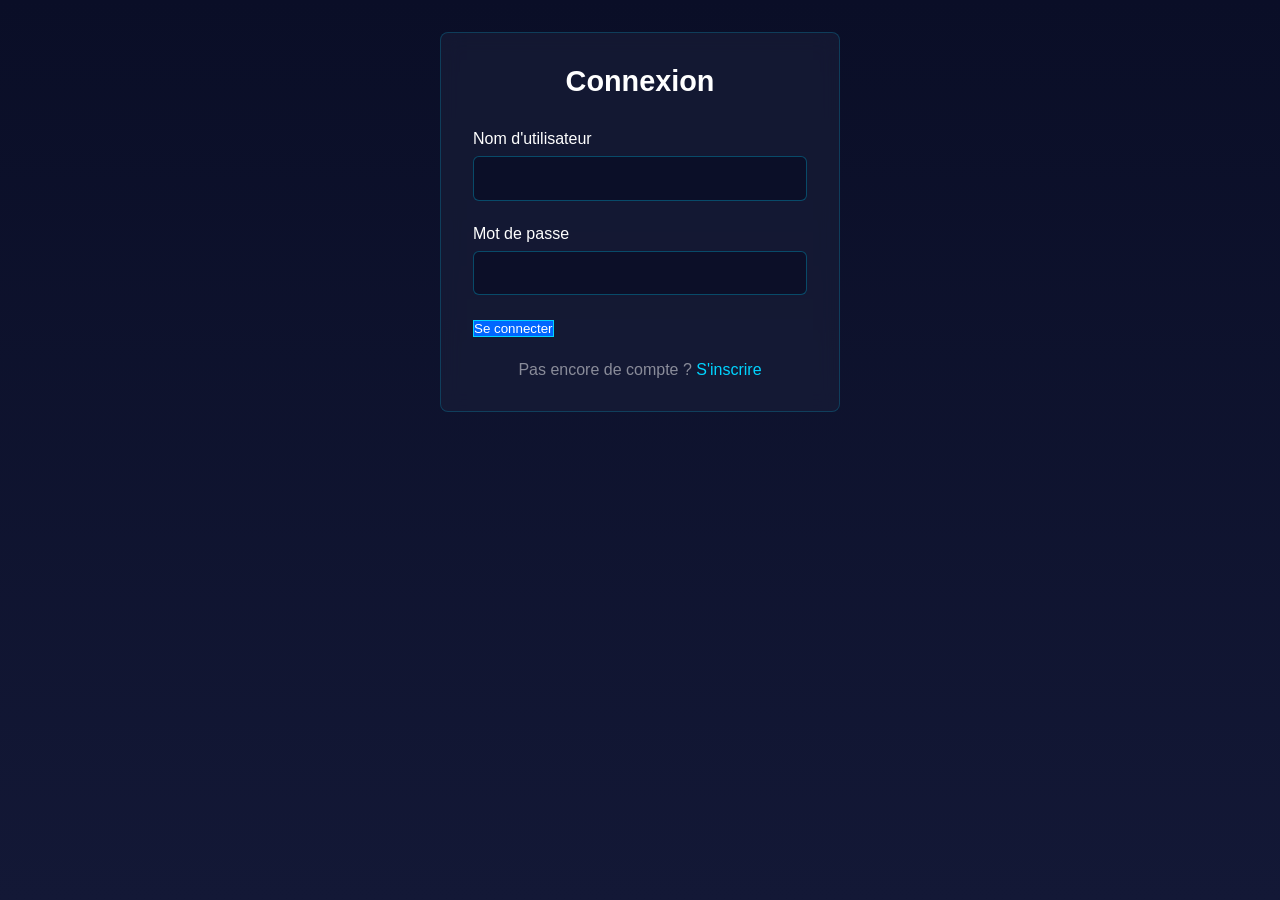
==== AI_Tutor/frontend/login.html @ ad3c42c7 "feat: Initial AI Python Tutor project structure - Add Flask backend with SQLAlchemy ORM - Implement " ====
<!DOCTYPE html>
<html lang="fr">
<head>
    <meta charset="UTF-8">
    <meta name="viewport" content="width=device-width, initial-scale=1.0">
    <title>Connexion - AI Python Tutor</title>
    <link rel="stylesheet" href="style.css">
</head>
<body>
    <div class="container">
        <div class="form-container">
            <h1>Connexion</h1>
            <form id="loginForm">
                <div class="input-group">
                    <label for="username">Nom d'utilisateur</label>
                    <input type="text" id="username" name="username" required>
                </div>
                <div class="input-group">
                    <label for="password">Mot de passe</label>
                    <input type="password" id="password" name="password" required>
                </div>
                <button type="submit" class="btn-primary">Se connecter</button>
            </form>
            <div class="form-footer">
                <p>Pas encore de compte ? <a href="register.html">S'inscrire</a></p>
            </div>
        </div>
    </div>

    <script>
        document.getElementById('loginForm').addEventListener('submit', async function(e) {
            e.preventDefault();
            
            const username = document.getElementById('username').value;
            const password = document.getElementById('password').value;
            
            try {
                const response = await fetch('/login', {
                    method: 'POST',
                    headers: {
                        'Content-Type': 'application/json',
                    },
                    body: JSON.stringify({
                        username: username,
                        password: password
                    })
                });
                
                const data = await response.json();
                
                if (response.ok) {
                    // Stocker le token de session
                    localStorage.setItem('sessionId', data.session_id);
                    localStorage.setItem('userId', data.user_id);
                    localStorage.setItem('username', data.username);
                    
                    // Rediriger vers le dashboard
                    window.location.href = 'index.html';
                } else {
                    alert(data.error || 'Erreur de connexion');
                }
            } catch (error) {
                console.error('Erreur:', error);
                alert('Erreur de connexion au serveur');
            }
        });
    </script>
</body>
</html>
---- AI_Tutor/frontend/style.css ----
:root {
    /* Couleurs principales - Noir et Bleu électrique */
    --primary-black: #0a0e27;
    --secondary-black: #131836;
    --card-black: #1a1f3a;
    --electric-blue: #00d4ff;
    --deep-blue: #0066ff;
    --accent-cyan: #00fff9;
    --success-green: #00ff88;
    --warning-yellow: #ffd700;
    --error-red: #ff3366;
    
    /* Textes */
    --text-primary: #ffffff;
    --text-secondary: rgba(255, 255, 255, 0.8);
    --text-muted: rgba(255, 255, 255, 0.5);
    
    /* Effets */
    --glow-blue: 0 0 20px rgba(0, 212, 255, 0.5);
    --glow-cyan: 0 0 20px rgba(0, 255, 249, 0.5);
    --shadow-deep: 0 20px 60px rgba(0, 0, 0, 0.8);
    
    /* Gradients */
    --gradient-primary: linear-gradient(135deg, #0066ff 0%, #00d4ff 100%);
    --gradient-accent: linear-gradient(135deg, #00d4ff 0%, #00fff9 100%);
    --gradient-dark: linear-gradient(180deg, #0a0e27 0%, #131836 100%);
}

* {
    margin: 0;
    padding: 0;
    box-sizing: border-box;
}

body {
    font-family: 'Poppins', sans-serif;
    background: var(--primary-black);
    color: var(--text-primary);
    overflow: hidden;
}

/* Animated background */
body::before {
    content: '';
    position: fixed;
    top: 0;
    left: 0;
    width: 100%;
    height: 100%;
    background: var(--gradient-dark);
    animation: backgroundPulse 15s ease-in-out infinite;
    pointer-events: none;
    z-index: -1;
}

@keyframes backgroundPulse {
    0%, 100% { opacity: 1; }
    50% { opacity: 0.95; }
}

.grid-overlay {
    position: fixed;
    top: 0;
    left: 0;
    width: 100%;
    height: 100%;
    background-image: 
        linear-gradient(0deg, rgba(0, 212, 255, 0.03) 1px, transparent 1px),
        linear-gradient(90deg, rgba(0, 212, 255, 0.03) 1px, transparent 1px);
    background-size: 50px 50px;
    pointer-events: none;
    z-index: 0;
}

.container {
    max-width: 1400px;
    margin: 0 auto;
    padding: 0 1rem;
    height: 100%;
}

/* =================== HEADER =================== */
header {
    background: rgba(19, 24, 54, 0.8);
    border-bottom: 1px solid rgba(0, 212, 255, 0.2);
    padding: 1rem 0;
    position: sticky;
    top: 0;
    z-index: 100;
    backdrop-filter: blur(10px);
    animation: slideDown 0.5s ease-out;
}

@keyframes slideDown {
    from {
        transform: translateY(-100%);
        opacity: 0;
    }
    to {
        transform: translateY(0);
        opacity: 1;
    }
}

.header-content {
    display: flex;
    justify-content: space-between;
    align-items: center;
    gap: 1rem;
}

.logo {
    display: flex;
    gap: 0.75rem;
    align-items: center;
    cursor: pointer;
    transition: opacity 0.3s;
    min-width: fit-content;
}

.logo:hover {
    opacity: 0.8;
}

.logo-icon {
    font-size: 2rem;
    animation: shine 3s ease-in-out infinite;
}

@keyframes shine {
    0%, 100% { filter: drop-shadow(var(--glow-blue)); }
    50% { filter: drop-shadow(var(--glow-cyan)); }
}

.logo-text {
    display: flex;
    flex-direction: column;
}

.logo-name {
    font-weight: 700;
    font-size: 1.2rem;
    letter-spacing: 1px;
}

.logo-tagline {
    font-size: 0.7rem;
    color: var(--text-muted);
    letter-spacing: 2px;
}

.header-user {
    display: flex;
    gap: 1rem;
    align-items: center;
    flex-wrap: wrap;
    min-width: 0;
}

.user-info {
    text-align: right;
    min-width: 0;
}

.user-name {
    font-weight: 600;
    font-size: 1rem;
    white-space: nowrap;
}

.user-level {
    font-size: 0.85rem;
    color: var(--text-muted);
}

.btn {
    padding: 0.6rem 1.2rem;
    border: none;
    border-radius: 6px;
    cursor: pointer;
    font-size: 0.9rem;
    font-weight: 500;
    transition: all 0.3s;
}

.btn-primary {
    background: var(--deep-blue);
    color: white;
    border: 1px solid var(--electric-blue);
}

.btn-primary:hover {
    background: var(--electric-blue);
    box-shadow: var(--glow-blue);
    transform: translateY(-2px);
}

.btn-secondary {
    background: transparent;
    color: var(--text-primary);
    border: 1px solid rgba(0, 212, 255, 0.5);
}

.btn-secondary:hover {
    background: rgba(0, 212, 255, 0.1);
    border-color: var(--electric-blue);
}

/* =================== FORMS =================== */
.form-container {
    background: rgba(26, 31, 58, 0.6);
    border: 1px solid rgba(0, 212, 255, 0.2);
    border-radius: 8px;
    padding: 2rem;
    backdrop-filter: blur(10px);
    max-width: 400px;
    margin: 2rem auto;
}

.form-container h1 {
    text-align: center;
    margin-bottom: 2rem;
    color: var(--text-primary);
    font-size: 1.8rem;
}

.input-group {
    margin-bottom: 1.5rem;
}

.input-group label {
    display: block;
    margin-bottom: 0.5rem;
    color: var(--text-primary);
    font-weight: 500;
}

.input-group input {
    width: 100%;
    padding: 0.8rem 1rem;
    border: 1px solid rgba(0, 212, 255, 0.3);
    border-radius: 6px;
    background: rgba(10, 14, 39, 0.8);
    color: var(--text-primary);
    font-size: 0.95rem;
    transition: all 0.3s;
}

.input-group input:focus {
    outline: none;
    border-color: var(--electric-blue);
    box-shadow: 0 0 0 2px rgba(0, 212, 255, 0.2);
}

.form-footer {
    text-align: center;
    margin-top: 1.5rem;
    color: var(--text-muted);
}

.form-footer a {
    color: var(--electric-blue);
    text-decoration: none;
    font-weight: 500;
}

.form-footer a:hover {
    text-decoration: underline;
}

/* =================== MAIN LAYOUT =================== */
.main-layout {
    display: grid;
    grid-template-columns: 250px 1fr 300px;
    gap: 1rem;
    margin-top: 1rem;
    height: calc(100vh - 80px);
}

/* =================== SIDEBAR =================== */
.sidebar {
    background: rgba(26, 31, 58, 0.6);
    border: 1px solid rgba(0, 212, 255, 0.2);
    border-radius: 8px;
    padding: 1.5rem;
    overflow-y: auto;
    backdrop-filter: blur(10px);
    animation: fadeInLeft 0.5s ease-out;
}

@keyframes fadeInLeft {
    from {
        opacity: 0;
        transform: translateX(-20px);
    }
    to {
        opacity: 1;
        transform: translateX(0);
    }
}

.sidebar-title {
    font-weight: 600;
    margin-bottom: 1.5rem;
    font-size: 0.95rem;
    letter-spacing: 1px;
    color: var(--electric-blue);
}

.session-item {
    padding: 1rem;
    margin-bottom: 0.75rem;
    background: rgba(0, 212, 255, 0.05);
    border: 1px solid rgba(0, 212, 255, 0.2);
    border-radius: 6px;
    cursor: pointer;
    transition: all 0.3s;
    display: flex;
    justify-content: space-between;
    align-items: center;
    gap: 0.5rem;
}

.session-item:hover {
    background: rgba(0, 212, 255, 0.1);
    border-color: var(--electric-blue);
}

.session-item.active {
    background: rgba(0, 212, 255, 0.15);
    border-color: var(--accent-cyan);
    box-shadow: var(--glow-blue);
}

.session-topic {
    font-weight: 600;
    margin-bottom: 0.25rem;
    white-space: nowrap;
    overflow: hidden;
    text-overflow: ellipsis;
}

.session-time {
    font-size: 0.75rem;
    color: var(--text-muted);
}

/* =================== CHAT AREA =================== */
.chat-area {
    background: rgba(26, 31, 58, 0.6);
    border: 1px solid rgba(0, 212, 255, 0.2);
    border-radius: 8px;
    display: flex;
    flex-direction: column;
    overflow: hidden;
    backdrop-filter: blur(10px);
    animation: fadeInUp 0.5s ease-out;
}

@keyframes fadeInUp {
    from {
        opacity: 0;
        transform: translateY(20px);
    }
    to {
        opacity: 1;
        transform: translateY(0);
    }
}

.chat-header {
    display: flex;
    justify-content: space-between;
    align-items: center;
    padding: 1rem;
    border-bottom: 1px solid rgba(0, 212, 255, 0.2);
}

.current-topic {
    font-weight: 600;
    font-size: 1rem;
    white-space: nowrap;
    overflow: hidden;
    text-overflow: ellipsis;
}

.level-badge {
    background: var(--deep-blue);
    color: white;
    padding: 0.4rem 0.8rem;
    border-radius: 20px;
    font-size: 0.8rem;
    font-weight: 600;
    border: 1px solid var(--electric-blue);
}

.messages-container {
    flex: 1;
    overflow-y: auto;
    padding: 1.5rem;
    display: flex;
    flex-direction: column;
}

.welcome-message {
    text-align: center;
    margin: auto;
    max-width: 600px;
}

.welcome-title {
    font-size: 2rem;
    margin-bottom: 1rem;
    font-weight: 700;
    animation: pulse 2s ease-in-out infinite;
}

@keyframes pulse {
    0%, 100% { opacity: 1; }
    50% { opacity: 0.7; }
}

.welcome-subtitle {
    color: var(--text-muted);
    margin-bottom: 2rem;
    line-height: 1.6;
}

/* =================== MESSAGES =================== */
.message {
    display: flex;
    gap: 1rem;
    margin-bottom: 1.5rem;
    animation: messageSlide 0.3s ease-out;
}

@keyframes messageSlide {
    from {
        opacity: 0;
        transform: translateY(10px);
    }
    to {
        opacity: 1;
        transform: translateY(0);
    }
}

.message-avatar {
    font-size: 1.5rem;
    flex-shrink: 0;
}

.message.user {
    justify-content: flex-end;
}

.message.user .message-avatar {
    order: 2;
}

.message-content-wrapper {
    max-width: 70%;
    min-width: 0;
}

.message.user .message-content-wrapper {
    order: 1;
    text-align: right;
}

.message-header {
    display: flex;
    gap: 0.5rem;
    margin-bottom: 0.5rem;
    font-size: 0.85rem;
}

.message.user .message-header {
    justify-content: flex-end;
}

.message-name {
    font-weight: 600;
}

.message-time {
    color: var(--text-muted);
}

.message-content {
    background: rgba(0, 102, 255, 0.1);
    padding: 1rem;
    border-radius: 8px;
    border-left: 3px solid var(--electric-blue);
    line-height: 1.6;
    word-wrap: break-word;
}

.message.user .message-content {
    background: var(--deep-blue);
    border-left: none;
    border-right: 3px solid var(--electric-blue);
    color: white;
}

/* =================== INPUT AREA =================== */
.input-area {
    padding: 1.5rem;
    border-top: 1px solid rgba(0, 212, 255, 0.2);
    background: rgba(10, 14, 39, 0.4);
}

.input-wrapper {
    display: flex;
    gap: 0.75rem;
    align-items: flex-end;
}

.input-field {
    flex: 1;
    background: rgba(10, 14, 39, 0.8);
    border: 1px solid rgba(0, 212, 255, 0.3);
    color: var(--text-primary);
    padding: 0.75rem;
    border-radius: 6px;
    font-family: 'Poppins', sans-serif;
    font-size: 0.95rem;
    resize: none;
    max-height: 120px;
    min-height: 40px;
}

.input-field::placeholder {
    color: var(--text-muted);
}

.input-field:focus {
    outline: none;
    border-color: var(--electric-blue);
    box-shadow: 0 0 0 2px rgba(0, 212, 255, 0.2);
}

.send-btn {
    background: var(--deep-blue);
    color: white;
    border: 1px solid var(--electric-blue);
    border-radius: 6px;
    padding: 0.75rem 1.5rem;
    cursor: pointer;
    transition: all 0.3s;
    font-weight: 600;
}

.send-btn:hover {
    background: var(--electric-blue);
    box-shadow: var(--glow-blue);
}

/* =================== STATS PANEL =================== */
.stats-panel {
    background: rgba(26, 31, 58, 0.6);
    border: 1px solid rgba(0, 212, 255, 0.2);
    border-radius: 8px;
    padding: 1.5rem;
    display: flex;
    flex-direction: column;
    gap: 2rem;
    backdrop-filter: blur(10px);
    animation: fadeInLeft 0.5s ease-out;
    animation-direction: reverse;
}

.stat-item {
    text-align: center;
}

.stat-value {
    font-size: 2.5rem;
    font-weight: 700;
    color: var(--electric-blue);
}

.stat-label {
    font-size: 0.85rem;
    color: var(--text-muted);
    margin-top: 0.5rem;
}

/* =================== MODAL =================== */
.modal {
    display: none;
    position: fixed;
    top: 0;
    left: 0;
    width: 100%;
    height: 100%;
    background: rgba(0, 0, 0, 0.8);
    z-index: 200;
    align-items: center;
    justify-content: center;
    backdrop-filter: blur(5px);
}

.modal.show {
    display: flex;
}

.modal-content {
    background: rgba(19, 24, 54, 0.95);
    border: 1px solid rgba(0, 212, 255, 0.3);
    border-radius: 8px;
    width: 90%;
    max-width: 800px;
    max-height: 90vh;
    overflow-y: auto;
    display: flex;
    flex-direction: column;
    backdrop-filter: blur(10px);
}

.modal-header {
    display: flex;
    justify-content: space-between;
    align-items: center;
    padding: 1.5rem;
    border-bottom: 1px solid rgba(0, 212, 255, 0.2);
}

.modal-title {
    font-size: 1.3rem;
    font-weight: 700;
}

.close-modal {
    background: none;
    border: none;
    font-size: 1.5rem;
    cursor: pointer;
    opacity: 0.7;
    transition: opacity 0.3s;
    color: var(--text-primary);
}

.close-modal:hover {
    opacity: 1;
}

/* =================== TOAST =================== */
.toast {
    position: fixed;
    bottom: -100px;
    left: 50%;
    transform: translateX(-50%);
    background: rgba(26, 31, 58, 0.95);
    color: var(--text-primary);
    padding: 1rem 1.5rem;
    border-radius: 6px;
    border: 1px solid rgba(0, 212, 255, 0.3);
    display: flex;
    gap: 1rem;
    align-items: center;
    z-index: 300;
    transition: bottom 0.3s ease-out;
    backdrop-filter: blur(10px);
}

.toast.show {
    bottom: 20px;
}

.toast.success {
    border-color: var(--success-green);
}

.toast.success .toast-icon {
    color: var(--success-green);
}

.toast.error {
    border-color: var(--error-red);
}

.toast.error .toast-icon {
    color: var(--error-red);
}

.toast-icon {
    font-size: 1.2rem;
    font-weight: 700;
}

.toast-message {
    font-size: 0.95rem;
}

/* =================== RESPONSIVE DESIGN =================== */
@media (max-width: 1024px) {
    .main-layout {
        grid-template-columns: 1fr 280px;
        gap: 0.75rem;
    }
    
    .sidebar {
        display: none;
    }
}

@media (max-width: 768px) {
    .main-layout {
        grid-template-columns: 1fr;
        gap: 0.5rem;
        margin-top: 0.5rem;
        height: calc(100vh - 70px);
    }
    
    .stats-panel {
        display: none;
    }
    
    .message-content-wrapper {
        max-width: 85%;
    }
}

@media (max-width: 480px) {
    .container {
        padding: 0 0.5rem;
    }
    
    .logo-text {
        display: none;
    }
    
    .message-content-wrapper {
        max-width: 90%;
    }
}
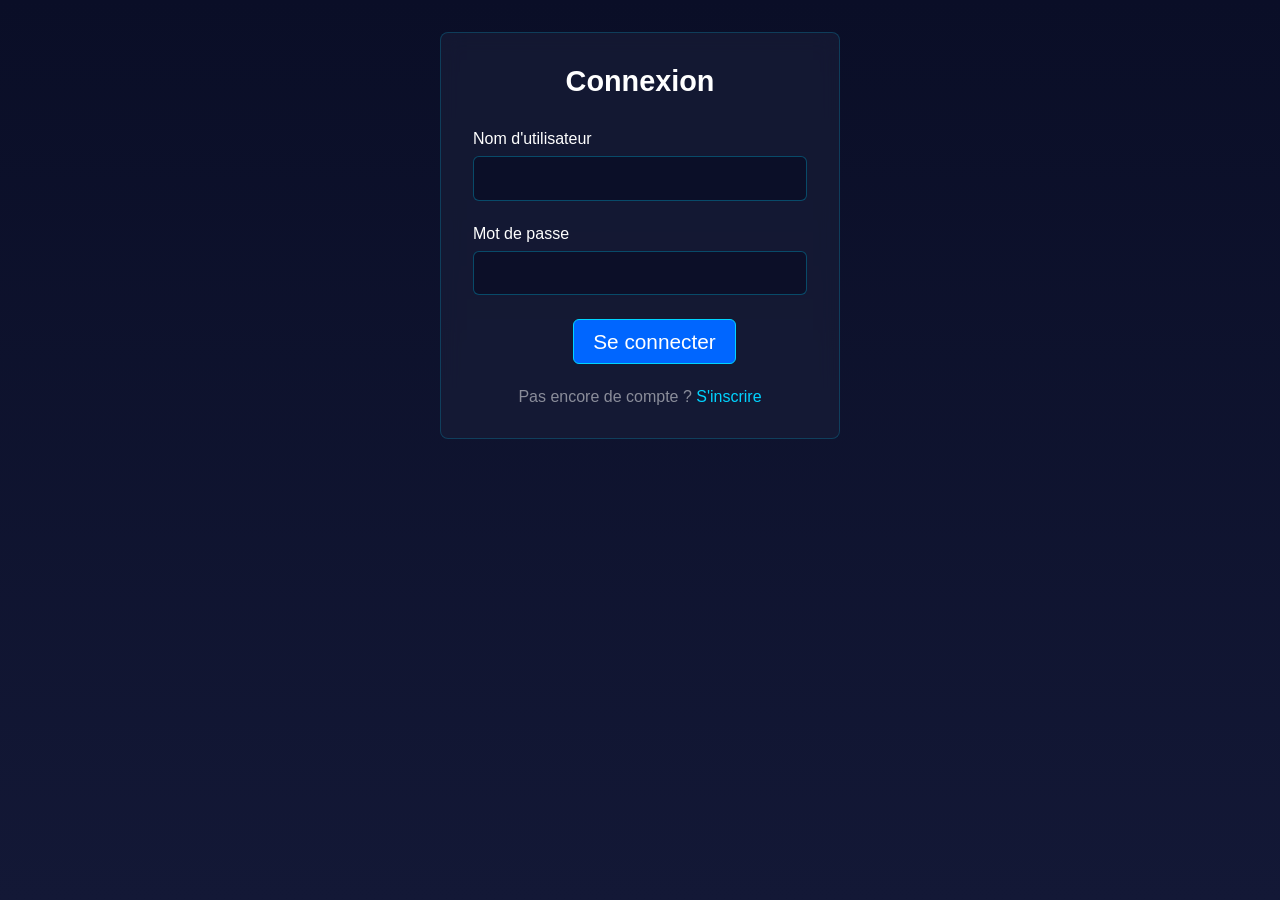
==== commit 0ffb5b57: "feat: Implement persistent message timestamps and exercise statistics correction" ====
--- a/AI_Tutor/frontend/login.html
+++ b/AI_Tutor/frontend/login.html
@@ -19,7 +19,7 @@
                     <label for="password">Mot de passe</label>
                     <input type="password" id="password" name="password" required>
                 </div>
-                <button type="submit" class="btn-primary">Se connecter</button>
+                <button type="submit" class="btn-primary1">Se connecter</button>
             </form>
             <div class="form-footer">
                 <p>Pas encore de compte ? <a href="register.html">S'inscrire</a></p>
--- a/AI_Tutor/frontend/style.css
+++ b/AI_Tutor/frontend/style.css
@@ -183,16 +183,25 @@
     transition: all 0.3s;
 }
 
-.btn-primary {
+.btn-primary,.btn-primary1 {
     background: var(--deep-blue);
     color: white;
     border: 1px solid var(--electric-blue);
 }
 
-.btn-primary:hover {
+.btn-primary:hover,.btn-primary1:hover {
     background: var(--electric-blue);
     box-shadow: var(--glow-blue);
     transform: translateY(-2px);
+}
+.btn-primary1 {
+    background: var(--deep-blue);
+    color: white;
+    font-size: 1.3rem;
+    border-radius: 6px;
+    padding: 0.6rem 1.2rem;
+    margin-left: 100px;
+    font-weight: 100;
 }
 
 .btn-secondary {
@@ -460,7 +469,11 @@
 
 .message-content-wrapper {
     max-width: 70%;
-    min-width: 0;
+    min-width: 120px;
+    width: fit-content;
+    display: flex;
+    flex-direction: column;
+    overflow: hidden;
 }
 
 .message.user .message-content-wrapper {
@@ -493,7 +506,55 @@
     border-radius: 8px;
     border-left: 3px solid var(--electric-blue);
     line-height: 1.6;
+    max-width: 100%;
+    box-sizing: border-box;
     word-wrap: break-word;
+    word-break: break-word;
+    overflow-wrap: break-word;
+    hyphens: auto;
+    /* Scroll conditionnel */
+    max-height: 400px;
+    overflow-y: auto;
+    scrollbar-width: thin;
+    scrollbar-color: var(--electric-blue) rgba(0, 212, 255, 0.1);
+}
+
+/* Style de la scrollbar */
+.message-content::-webkit-scrollbar {
+    width: 6px;
+}
+
+.message-content::-webkit-scrollbar-track {
+    background: rgba(0, 212, 255, 0.1);
+    border-radius: 3px;
+}
+
+.message-content::-webkit-scrollbar-thumb {
+    background: var(--electric-blue);
+    border-radius: 3px;
+}
+
+.message-content::-webkit-scrollbar-thumb:hover {
+    background: var(--accent-cyan);
+}
+
+/* Style de la scrollbar */
+.message-content::-webkit-scrollbar {
+    width: 8px;
+}
+
+.message-content::-webkit-scrollbar-track {
+    background: rgba(0, 212, 255, 0.1);
+    border-radius: 4px;
+}
+
+.message-content::-webkit-scrollbar-thumb {
+    background: var(--electric-blue);
+    border-radius: 4px;
+}
+
+.message-content::-webkit-scrollbar-thumb:hover {
+    background: var(--accent-cyan);
 }
 
 .message.user .message-content {
@@ -645,6 +706,204 @@
     opacity: 1;
 }
 
+/* =================== UTILITIES =================== */
+.hidden {
+    display: none !important;
+}
+
+/* =================== LOGOUT STATE =================== */
+.logout-overlay {
+    position: fixed;
+    top: 0;
+    left: 0;
+    width: 100%;
+    height: 100%;
+    background: rgba(10, 14, 39, 0.9);
+    z-index: 1000;
+    display: flex;
+    align-items: center;
+    justify-content: center;
+    backdrop-filter: blur(5px);
+}
+
+.login-card {
+    background: rgba(19, 24, 54, 0.95);
+    border: 2px solid var(--electric-blue);
+    border-radius: 12px;
+    padding: 2rem;
+    width: 90%;
+    max-width: 400px;
+    text-align: center;
+    box-shadow: var(--shadow-deep);
+    backdrop-filter: blur(10px);
+    animation: slideIn 0.3s ease-out;
+}
+
+@keyframes slideIn {
+    from {
+        transform: translateY(-20px);
+        opacity: 0;
+    }
+    to {
+        transform: translateY(0);
+        opacity: 1;
+    }
+}
+
+.logout-state {
+    pointer-events: none;
+    opacity: 0.6;
+    filter: grayscale(50%);
+}
+
+.logout-state .btn:not(.login-btn) {
+    background: #6c757d !important;
+    cursor: not-allowed !important;
+    opacity: 0.5 !important;
+}
+
+/* Le bouton login reste cliquable même en état logout */
+.logout-state .login-btn {
+    cursor: pointer !important;
+    opacity: 1 !important;
+    pointer-events: auto !important;
+}
+
+.logout-state .input-field {
+    background: #2c3040 !important;
+    cursor: not-allowed !important;
+    opacity: 0.5 !important;
+}
+
+.login-btn {
+    background: var(--gradient-primary) !important;
+    color: white !important;
+    padding: 1rem 2rem !important;
+    font-size: 1.1rem !important;
+    font-weight: 600;
+    border: none;
+    border-radius: 8px;
+    cursor: pointer;
+    transition: all 0.3s ease;
+    box-shadow: var(--glow-blue);
+    animation: pulse 2s infinite;
+    margin-top: 1rem;
+    position: relative;
+    overflow: hidden;
+}
+
+.login-btn::before {
+    content: '';
+    position: absolute;
+    top: 0;
+    left: -100%;
+    width: 100%;
+    height: 100%;
+    background: linear-gradient(90deg, transparent, rgba(255, 255, 255, 0.2), transparent);
+    transition: 0.5s;
+}
+
+.login-btn:hover::before {
+    left: 100%;
+}
+
+.login-btn:hover {
+    transform: translateY(-2px);
+    box-shadow: 0 0 30px rgba(0, 212, 255, 0.8);
+}
+
+@keyframes pulse {
+    0% { transform: scale(1); box-shadow: var(--glow-blue); }
+    50% { transform: scale(1.05); box-shadow: 0 0 30px rgba(0, 212, 255, 0.8); }
+    100% { transform: scale(1); box-shadow: var(--glow-blue); }
+}
+
+.login-btn:hover {
+    transform: translateY(-2px);
+    box-shadow: 0 0 30px rgba(0, 212, 255, 0.8);
+}
+
+/* =================== SESSION ITEMS =================== */
+.session-item {
+    display: flex;
+    align-items: center;
+    justify-content: space-between;
+    padding: 1rem;
+    background: rgba(26, 31, 58, 0.6);
+    border: 1px solid rgba(0, 212, 255, 0.3);
+    border-radius: 8px;
+    margin-bottom: 0.5rem;
+    cursor: pointer;
+    transition: all 0.3s ease;
+    backdrop-filter: blur(10px);
+}
+
+.session-item:hover {
+    background: rgba(0, 212, 255, 0.1);
+    border-color: var(--electric-blue);
+    transform: translateX(5px);
+}
+
+.session-text {
+    flex: 1;
+    color: var(--text-primary);
+    font-size: 0.9rem;
+    overflow: hidden;
+    text-overflow: ellipsis;
+    white-space: nowrap;
+    min-width: 0; /* Permet le flex shrink */
+}
+
+.delete-session {
+    color: var(--error-red);
+    background: none;
+    border: none;
+    font-size: 1.2rem;
+    cursor: pointer;
+    padding: 0.5rem;
+    border-radius: 50%;
+    opacity: 0.7;
+    transition: all 0.2s ease;
+    flex-shrink: 0; /* Empêche la compression */
+    width: 2rem;
+    height: 2rem;
+    display: flex;
+    align-items: center;
+    justify-content: center;
+}
+
+.delete-session:hover {
+    opacity: 1;
+    background: rgba(255, 51, 102, 0.1);
+}
+
+.code-editor {
+    width: 100%;
+    min-height: 300px; /* Agrandi de 200px à 300px */
+    height: 300px; /* Hauteur fixe */
+    padding: 1rem;
+    background: rgba(10, 14, 39, 0.8);
+    border: 1px solid rgba(0, 212, 255, 0.3);
+    border-radius: 6px;
+    color: var(--text-primary);
+    font-family: 'Courier New', monospace;
+    font-size: 0.95rem;
+    resize: vertical;
+    /* Scroll interne si nécessaire */
+    overflow: auto;
+    margin: 1rem 0;
+}
+
+.code-editor:focus {
+    outline: none;
+    border-color: var(--electric-blue);
+    box-shadow: 0 0 0 2px rgba(0, 212, 255, 0.2);
+}
+
+.code-editor::placeholder {
+    color: var(--text-muted);
+}
+
 /* =================== TOAST =================== */
 .toast {
     position: fixed;
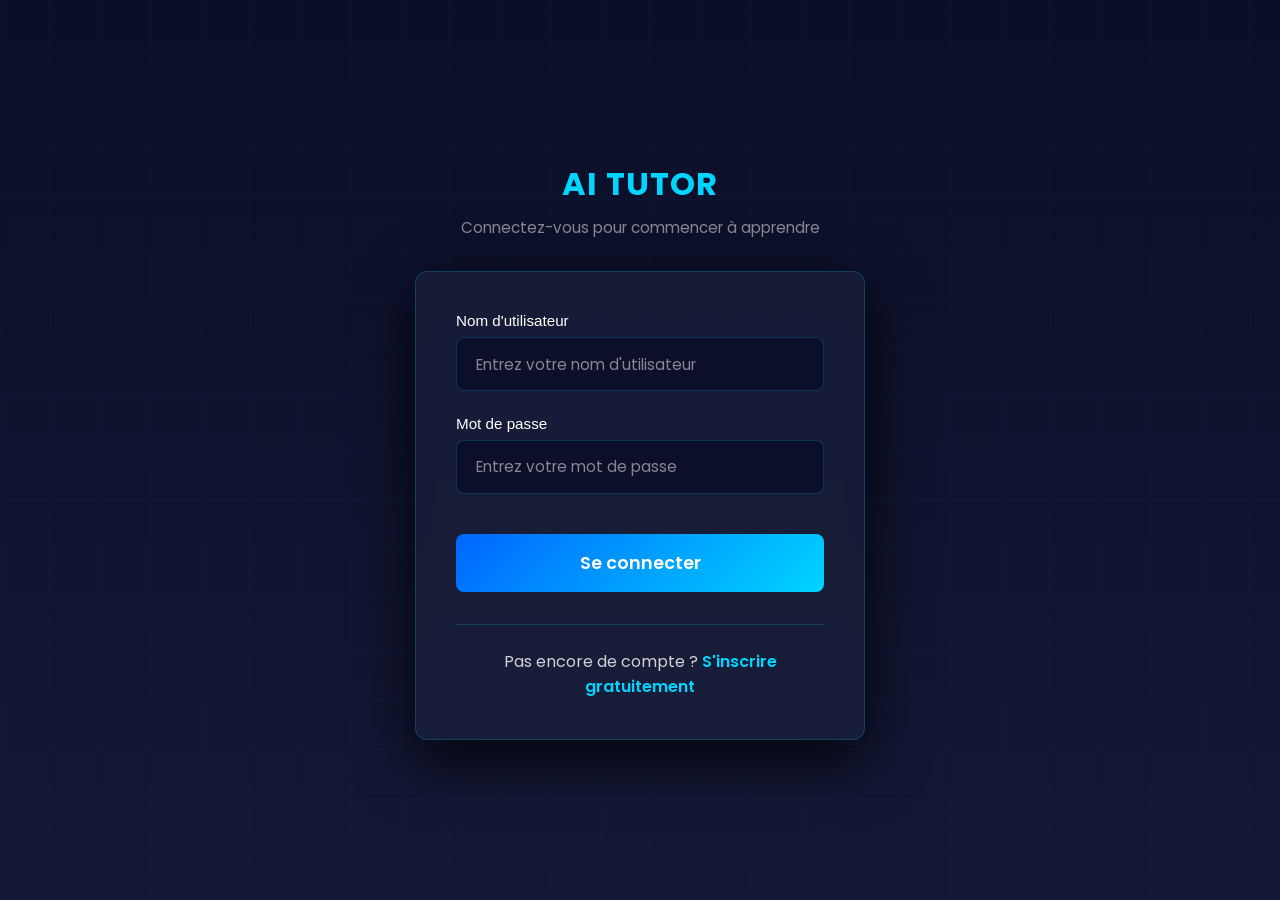
==== commit 30b4b2ce: "Message décrivant les modifications" ====
--- a/AI_Tutor/frontend/login.html
+++ b/AI_Tutor/frontend/login.html
@@ -2,37 +2,357 @@
 <html lang="fr">
 <head>
     <meta charset="UTF-8">
-    <meta name="viewport" content="width=device-width, initial-scale=1.0">
+    <meta name="viewport" content="width=device-width, initial-scale=1.0, maximum-scale=1.0, user-scalable=no">
+    <meta name="theme-color" content="#0a0e27">
     <title>Connexion - AI Python Tutor</title>
+    <link rel="preconnect" href="https://fonts.googleapis.com">
+    <link rel="preconnect" href="https://fonts.gstatic.com" crossorigin>
+    <link href="https://fonts.googleapis.com/css2?family=Poppins:wght@300;400;500;600;700;800&display=swap" rel="stylesheet">
     <link rel="stylesheet" href="style.css">
+    <style>
+        /* Styles spécifiques pour la page de login */
+        body {
+            display: flex;
+            align-items: center;
+            justify-content: center;
+            min-height: 100vh;
+            padding: 1rem;
+        }
+        
+        .login-container {
+            width: 100%;
+            max-width: 450px;
+            margin: 0 auto;
+        }
+        
+        .login-header {
+            text-align: center;
+            margin-bottom: 2rem;
+        }
+        
+        .login-logo {
+            font-size: 3rem;
+            margin-bottom: 1rem;
+            animation: gentlePulse 4s ease-in-out infinite;
+        }
+        
+        .login-title {
+            font-size: 2rem;
+            font-weight: 700;
+            color: var(--electric-blue);
+            margin-bottom: 0.5rem;
+            letter-spacing: 1px;
+        }
+        
+        .login-subtitle {
+            color: var(--text-muted);
+            font-size: 0.95rem;
+        }
+        
+        .form-container {
+            background: rgba(26, 31, 58, 0.8);
+            border: 1px solid var(--border-color);
+            border-radius: 12px;
+            padding: 2.5rem;
+            backdrop-filter: blur(10px);
+            box-shadow: var(--shadow-deep);
+            animation: fadeInUp 0.5s ease-out;
+        }
+        
+        .input-group {
+            margin-bottom: 1.5rem;
+        }
+        
+        .input-group label {
+            display: block;
+            margin-bottom: 0.5rem;
+            color: var(--text-primary);
+            font-weight: 500;
+            font-size: 0.95rem;
+        }
+        
+        .input-group input {
+            width: 100%;
+            padding: 0.9rem 1.2rem;
+            border: 1px solid var(--border-color);
+            border-radius: 8px;
+            background: rgba(10, 14, 39, 0.8);
+            color: var(--text-primary);
+            font-size: 0.95rem;
+            font-family: 'Poppins', sans-serif;
+            transition: all 0.3s;
+        }
+        
+        .input-group input:focus {
+            outline: none;
+            border-color: var(--electric-blue);
+            box-shadow: 0 0 0 3px rgba(0, 212, 255, 0.2);
+            background: rgba(10, 14, 39, 0.95);
+        }
+        
+        .input-group input::placeholder {
+            color: var(--text-muted);
+        }
+        
+        .submit-btn {
+            width: 100%;
+            padding: 1rem 2rem;
+            background: var(--gradient-primary);
+            color: white;
+            border: none;
+            border-radius: 8px;
+            font-size: 1.1rem;
+            font-weight: 600;
+            cursor: pointer;
+            transition: all 0.3s;
+            font-family: 'Poppins', sans-serif;
+            margin-top: 1rem;
+            position: relative;
+            overflow: hidden;
+        }
+        
+        .submit-btn::before {
+            content: '';
+            position: absolute;
+            top: 0;
+            left: -100%;
+            width: 100%;
+            height: 100%;
+            background: linear-gradient(90deg, transparent, rgba(255, 255, 255, 0.2), transparent);
+            transition: 0.5s;
+        }
+        
+        .submit-btn:hover::before {
+            left: 100%;
+        }
+        
+        .submit-btn:hover {
+            transform: translateY(-2px);
+            box-shadow: 0 0 30px rgba(0, 212, 255, 0.6);
+        }
+        
+        .submit-btn:active {
+            transform: translateY(0);
+        }
+        
+        .submit-btn:disabled {
+            background: #6c757d;
+            cursor: not-allowed;
+            opacity: 0.6;
+        }
+        
+        .form-footer {
+            text-align: center;
+            margin-top: 2rem;
+            padding-top: 1.5rem;
+            border-top: 1px solid var(--border-color);
+        }
+        
+        .form-footer p {
+            color: var(--text-secondary);
+            margin: 0;
+        }
+        
+        .form-footer a {
+            color: var(--electric-blue);
+            text-decoration: none;
+            font-weight: 600;
+            transition: all 0.3s;
+        }
+        
+        .form-footer a:hover {
+            color: var(--accent-cyan);
+            text-decoration: underline;
+        }
+        
+        .error-message {
+            background: rgba(255, 51, 102, 0.1);
+            border: 1px solid var(--error-red);
+            color: var(--error-red);
+            padding: 1rem;
+            border-radius: 8px;
+            margin-bottom: 1.5rem;
+            display: none;
+            animation: slideDown 0.3s ease-out;
+        }
+        
+        .error-message.show {
+            display: block;
+        }
+        
+        .success-message {
+            background: rgba(0, 255, 136, 0.1);
+            border: 1px solid var(--success-green);
+            color: var(--success-green);
+            padding: 1rem;
+            border-radius: 8px;
+            margin-bottom: 1.5rem;
+            display: none;
+            animation: slideDown 0.3s ease-out;
+        }
+        
+        .success-message.show {
+            display: block;
+        }
+        
+        /* Loading spinner */
+        .loading-spinner {
+            display: none;
+            width: 20px;
+            height: 20px;
+            border: 3px solid rgba(255, 255, 255, 0.3);
+            border-top-color: white;
+            border-radius: 50%;
+            animation: spin 0.8s linear infinite;
+            margin: 0 auto;
+        }
+        
+        .submit-btn.loading .loading-spinner {
+            display: inline-block;
+        }
+        
+        .submit-btn.loading .btn-text {
+            display: none;
+        }
+        
+        @keyframes spin {
+            to { transform: rotate(360deg); }
+        }
+        
+        /* Responsive */
+        @media (max-width: 768px) {
+            .login-container {
+                max-width: 100%;
+            }
+            
+            .form-container {
+                padding: 2rem 1.5rem;
+            }
+            
+            .login-title {
+                font-size: 1.8rem;
+            }
+            
+            .login-logo {
+                font-size: 2.5rem;
+            }
+        }
+        
+        @media (max-width: 480px) {
+            body {
+                padding: 0.5rem;
+            }
+            
+            .form-container {
+                padding: 1.5rem 1rem;
+            }
+            
+            .login-title {
+                font-size: 1.5rem;
+            }
+            
+            .login-subtitle {
+                font-size: 0.85rem;
+            }
+            
+            .input-group input {
+                padding: 0.75rem 1rem;
+                font-size: 0.9rem;
+            }
+            
+            .submit-btn {
+                padding: 0.9rem 1.5rem;
+                font-size: 1rem;
+            }
+        }
+    </style>
 </head>
 <body>
-    <div class="container">
+    <div class="grid-overlay"></div>
+    
+    <div class="login-container">
+        <div class="login-header">
+            
+            <h1 class="login-title">AI TUTOR</h1>
+            <p class="login-subtitle">Connectez-vous pour commencer à apprendre</p>
+        </div>
+        
         <div class="form-container">
-            <h1>Connexion</h1>
+            <div id="errorMessage" class="error-message"></div>
+            <div id="successMessage" class="success-message"></div>
+            
             <form id="loginForm">
                 <div class="input-group">
                     <label for="username">Nom d'utilisateur</label>
-                    <input type="text" id="username" name="username" required>
+                    <input 
+                        type="text" 
+                        id="username" 
+                        name="username" 
+                        placeholder="Entrez votre nom d'utilisateur"
+                        required 
+                        autocomplete="username"
+                    >
                 </div>
+                
                 <div class="input-group">
                     <label for="password">Mot de passe</label>
-                    <input type="password" id="password" name="password" required>
+                    <input 
+                        type="password" 
+                        id="password" 
+                        name="password" 
+                        placeholder="Entrez votre mot de passe"
+                        required
+                        autocomplete="current-password"
+                    >
                 </div>
-                <button type="submit" class="btn-primary1">Se connecter</button>
+                
+                <button type="submit" class="submit-btn" id="submitBtn">
+                    <span class="btn-text">Se connecter</span>
+                    <div class="loading-spinner"></div>
+                </button>
             </form>
+            
             <div class="form-footer">
-                <p>Pas encore de compte ? <a href="register.html">S'inscrire</a></p>
+                <p>Pas encore de compte ? <a href="register.html">S'inscrire gratuitement</a></p>
             </div>
         </div>
     </div>
 
     <script>
+        const errorMessage = document.getElementById('errorMessage');
+        const successMessage = document.getElementById('successMessage');
+        const submitBtn = document.getElementById('submitBtn');
+        
+        function showError(message) {
+            errorMessage.textContent = message;
+            errorMessage.classList.add('show');
+            successMessage.classList.remove('show');
+            
+            setTimeout(() => {
+                errorMessage.classList.remove('show');
+            }, 5000);
+        }
+        
+        function showSuccess(message) {
+            successMessage.textContent = message;
+            successMessage.classList.add('show');
+            errorMessage.classList.remove('show');
+        }
+        
         document.getElementById('loginForm').addEventListener('submit', async function(e) {
             e.preventDefault();
             
-            const username = document.getElementById('username').value;
+            const username = document.getElementById('username').value.trim();
             const password = document.getElementById('password').value;
+            
+            if (!username || !password) {
+                showError('Veuillez remplir tous les champs');
+                return;
+            }
+            
+            // Désactiver le bouton et afficher le spinner
+            submitBtn.disabled = true;
+            submitBtn.classList.add('loading');
             
             try {
                 const response = await fetch('/login', {
@@ -54,14 +374,33 @@
                     localStorage.setItem('userId', data.user_id);
                     localStorage.setItem('username', data.username);
                     
-                    // Rediriger vers le dashboard
-                    window.location.href = 'index.html';
+                    showSuccess('✅ Connexion réussie ! Redirection...');
+                    
+                    // Rediriger vers le dashboard après 1 seconde
+                    setTimeout(() => {
+                        window.location.href = 'index.html';
+                    }, 1000);
                 } else {
-                    alert(data.error || 'Erreur de connexion');
+                    showError(data.error || 'Identifiants incorrects');
+                    submitBtn.disabled = false;
+                    submitBtn.classList.remove('loading');
                 }
             } catch (error) {
                 console.error('Erreur:', error);
-                alert('Erreur de connexion au serveur');
+                showError('❌ Erreur de connexion au serveur. Vérifiez que le serveur est démarré.');
+                submitBtn.disabled = false;
+                submitBtn.classList.remove('loading');
+            }
+        });
+        
+        // Vérifier si déjà connecté
+        window.addEventListener('DOMContentLoaded', () => {
+            const userId = localStorage.getItem('userId');
+            if (userId) {
+                showSuccess('✅ Déjà connecté ! Redirection...');
+                setTimeout(() => {
+                    window.location.href = 'index.html';
+                }, 1000);
             }
         });
     </script>
--- a/AI_Tutor/frontend/style.css
+++ b/AI_Tutor/frontend/style.css
@@ -9,12 +9,19 @@
     --success-green: #00ff88;
     --warning-yellow: #ffd700;
     --error-red: #ff3366;
+    --accent-purple: #9d4edd;
     
     /* Textes */
     --text-primary: #ffffff;
     --text-secondary: rgba(255, 255, 255, 0.8);
     --text-muted: rgba(255, 255, 255, 0.5);
     
+    /* Backgrounds */
+    --bg-primary: var(--primary-black);
+    --bg-secondary: var(--secondary-black);
+    --bg-card: var(--card-black);
+    --border-color: rgba(0, 212, 255, 0.2);
+    
     /* Effets */
     --glow-blue: 0 0 20px rgba(0, 212, 255, 0.5);
     --glow-cyan: 0 0 20px rgba(0, 255, 249, 0.5);
@@ -26,17 +33,28 @@
     --gradient-dark: linear-gradient(180deg, #0a0e27 0%, #131836 100%);
 }
 
+/* =================== RESET & BASE =================== */
 * {
     margin: 0;
     padding: 0;
     box-sizing: border-box;
+    max-width: 100%;
+}
+
+html, body {
+    width: 100%;
+    height: 100%;
+    overflow-x: hidden;
+    -webkit-font-smoothing: antialiased;
+    -moz-osx-font-smoothing: grayscale;
 }
 
 body {
     font-family: 'Poppins', sans-serif;
     background: var(--primary-black);
     color: var(--text-primary);
-    overflow: hidden;
+    overflow-x: hidden;
+    position: relative;
 }
 
 /* Animated background */
@@ -81,12 +99,12 @@
 
 /* =================== HEADER =================== */
 header {
-    background: rgba(19, 24, 54, 0.8);
-    border-bottom: 1px solid rgba(0, 212, 255, 0.2);
+    background: rgba(19, 24, 54, 0.95);
+    border-bottom: 1px solid var(--border-color);
     padding: 1rem 0;
     position: sticky;
     top: 0;
-    z-index: 100;
+    z-index: 1000;
     backdrop-filter: blur(10px);
     animation: slideDown 0.5s ease-out;
 }
@@ -123,13 +141,15 @@
 }
 
 .logo-icon {
-    font-size: 2rem;
-    animation: shine 3s ease-in-out infinite;
-}
-
-@keyframes shine {
-    0%, 100% { filter: drop-shadow(var(--glow-blue)); }
-    50% { filter: drop-shadow(var(--glow-cyan)); }
+    width: 60px;
+    height: 60px;
+    position: relative;
+}
+
+.logo:hover .logo-icon {
+    transform: scale(1.1);
+    filter: drop-shadow(0 0 10px var(--electric-blue));
+    transition: all 0.3s ease;
 }
 
 .logo-text {
@@ -153,7 +173,6 @@
     display: flex;
     gap: 1rem;
     align-items: center;
-    flex-wrap: wrap;
     min-width: 0;
 }
 
@@ -166,6 +185,9 @@
     font-weight: 600;
     font-size: 1rem;
     white-space: nowrap;
+    overflow: hidden;
+    text-overflow: ellipsis;
+    max-width: 150px;
 }
 
 .user-level {
@@ -173,6 +195,176 @@
     color: var(--text-muted);
 }
 
+/* =================== DROPDOWN MENU =================== */
+.dropdown {
+    position: relative;
+    display: inline-block;
+}
+
+.dropdown-toggle {
+    background: var(--deep-blue);
+    border: 1px solid var(--electric-blue);
+    color: white;
+    border-radius: 6px;
+    padding: 0.5rem 0.75rem;
+    cursor: pointer;
+    transition: all 0.3s;
+    font-size: 0.9rem;
+    min-width: 40px;
+    min-height: 40px;
+    display: flex;
+    align-items: center;
+    justify-content: center;
+}
+
+.dropdown-toggle:hover {
+    background: var(--electric-blue);
+    box-shadow: var(--glow-blue);
+}
+
+.dropdown-icon {
+    font-size: 1rem;
+    transition: transform 0.3s;
+}
+
+.dropdown.active .dropdown-icon {
+    transform: rotate(180deg);
+}
+
+.dropdown-menu {
+    position: absolute;
+    top: 100%;
+    right: 0;
+    background: rgba(26, 31, 58, 0.95);
+    border: 1px solid var(--border-color);
+    border-radius: 8px;
+    min-width: 200px;
+    margin-top: 0.5rem;
+    z-index: 1000;
+    display: none;
+    backdrop-filter: blur(10px);
+    box-shadow: var(--shadow-deep);
+    animation: slideDown 0.2s ease-out;
+    overflow: hidden;
+}
+
+.dropdown-menu.show {
+    display: block;
+}
+
+.dropdown-item {
+    display: flex;
+    align-items: center;
+    gap: 0.75rem;
+    width: 100%;
+    padding: 0.75rem 1rem;
+    background: none;
+    border: none;
+    color: var(--text-primary);
+    text-align: left;
+    cursor: pointer;
+    transition: all 0.3s;
+    font-size: 0.9rem;
+    min-height: 44px;
+}
+
+.dropdown-item:hover {
+    background: rgba(0, 212, 255, 0.1);
+    color: var(--electric-blue);
+}
+
+.dropdown-item-icon {
+    font-size: 1rem;
+    width: 20px;
+    text-align: center;
+}
+
+.dropdown-item-text {
+    flex: 1;
+    white-space: nowrap;
+}
+
+.dropdown-divider {
+    height: 1px;
+    background: var(--border-color);
+    margin: 0.25rem 0;
+}
+
+/* =================== MOBILE MENU =================== */
+.mobile-menu-btn {
+    display: none;
+    background: var(--deep-blue);
+    border: 1px solid var(--electric-blue);
+    color: white;
+    font-size: 1.5rem;
+    padding: 0.5rem 0.75rem;
+    border-radius: 6px;
+    cursor: pointer;
+    transition: all 0.3s;
+    z-index: 1001;
+}
+
+.mobile-menu-btn:hover {
+    background: var(--electric-blue);
+    box-shadow: var(--glow-blue);
+}
+
+.hamburger-icon {
+    display: block;
+    line-height: 1;
+}
+
+.sidebar-header {
+    display: flex;
+    justify-content: space-between;
+    align-items: center;
+    margin-bottom: 1.5rem;
+}
+
+.close-sidebar-btn {
+    display: none;
+    background: none;
+    border: none;
+    color: var(--text-primary);
+    font-size: 1.5rem;
+    cursor: pointer;
+    padding: 0.5rem;
+    opacity: 0.7;
+    transition: opacity 0.3s;
+    min-width: 44px;
+    min-height: 44px;
+}
+
+.close-sidebar-btn:hover {
+    opacity: 1;
+}
+
+.mobile-stats-toggle {
+    display: none;
+    width: 100%;
+    background: var(--deep-blue);
+    border: 1px solid var(--electric-blue);
+    color: white;
+    padding: 0.75rem 1rem;
+    border-radius: 8px;
+    font-size: 1rem;
+    font-weight: 600;
+    cursor: pointer;
+    transition: all 0.3s;
+    margin-bottom: 1rem;
+    min-height: 50px;
+}
+
+.mobile-stats-toggle:hover {
+    background: var(--electric-blue);
+    box-shadow: var(--glow-blue);
+}
+
+.stats-toggle-icon {
+    margin-right: 0.5rem;
+}
+
+/* =================== BOUTONS =================== */
 .btn {
     padding: 0.6rem 1.2rem;
     border: none;
@@ -181,100 +373,41 @@
     font-size: 0.9rem;
     font-weight: 500;
     transition: all 0.3s;
-}
-
-.btn-primary,.btn-primary1 {
+    min-width: 44px;
+    min-height: 44px;
+    font-family: 'Poppins', sans-serif;
+}
+
+.btn-primary, .btn-primary1 {
     background: var(--deep-blue);
     color: white;
     border: 1px solid var(--electric-blue);
 }
 
-.btn-primary:hover,.btn-primary1:hover {
+.btn-primary:hover, .btn-primary1:hover {
     background: var(--electric-blue);
     box-shadow: var(--glow-blue);
     transform: translateY(-2px);
 }
+
 .btn-primary1 {
     background: var(--deep-blue);
     color: white;
     font-size: 1.3rem;
     border-radius: 6px;
     padding: 0.6rem 1.2rem;
-    margin-left: 100px;
     font-weight: 100;
 }
 
 .btn-secondary {
     background: transparent;
     color: var(--text-primary);
-    border: 1px solid rgba(0, 212, 255, 0.5);
+    border: 1px solid var(--border-color);
 }
 
 .btn-secondary:hover {
     background: rgba(0, 212, 255, 0.1);
     border-color: var(--electric-blue);
-}
-
-/* =================== FORMS =================== */
-.form-container {
-    background: rgba(26, 31, 58, 0.6);
-    border: 1px solid rgba(0, 212, 255, 0.2);
-    border-radius: 8px;
-    padding: 2rem;
-    backdrop-filter: blur(10px);
-    max-width: 400px;
-    margin: 2rem auto;
-}
-
-.form-container h1 {
-    text-align: center;
-    margin-bottom: 2rem;
-    color: var(--text-primary);
-    font-size: 1.8rem;
-}
-
-.input-group {
-    margin-bottom: 1.5rem;
-}
-
-.input-group label {
-    display: block;
-    margin-bottom: 0.5rem;
-    color: var(--text-primary);
-    font-weight: 500;
-}
-
-.input-group input {
-    width: 100%;
-    padding: 0.8rem 1rem;
-    border: 1px solid rgba(0, 212, 255, 0.3);
-    border-radius: 6px;
-    background: rgba(10, 14, 39, 0.8);
-    color: var(--text-primary);
-    font-size: 0.95rem;
-    transition: all 0.3s;
-}
-
-.input-group input:focus {
-    outline: none;
-    border-color: var(--electric-blue);
-    box-shadow: 0 0 0 2px rgba(0, 212, 255, 0.2);
-}
-
-.form-footer {
-    text-align: center;
-    margin-top: 1.5rem;
-    color: var(--text-muted);
-}
-
-.form-footer a {
-    color: var(--electric-blue);
-    text-decoration: none;
-    font-weight: 500;
-}
-
-.form-footer a:hover {
-    text-decoration: underline;
 }
 
 /* =================== MAIN LAYOUT =================== */
@@ -283,18 +416,21 @@
     grid-template-columns: 250px 1fr 300px;
     gap: 1rem;
     margin-top: 1rem;
-    height: calc(100vh - 80px);
+    height: calc(100vh - 100px);
+    min-height: 500px;
 }
 
 /* =================== SIDEBAR =================== */
 .sidebar {
     background: rgba(26, 31, 58, 0.6);
-    border: 1px solid rgba(0, 212, 255, 0.2);
+    border: 1px solid var(--border-color);
     border-radius: 8px;
     padding: 1.5rem;
     overflow-y: auto;
     backdrop-filter: blur(10px);
     animation: fadeInLeft 0.5s ease-out;
+    min-width: 250px;
+    max-width: 300px;
 }
 
 @keyframes fadeInLeft {
@@ -306,6 +442,12 @@
         opacity: 1;
         transform: translateX(0);
     }
+}
+
+#sessionsList {
+    overflow-y: auto;
+    overflow-x: hidden;
+    max-height: calc(100vh - 300px);
 }
 
 .sidebar-title {
@@ -317,22 +459,24 @@
 }
 
 .session-item {
+    display: flex !important;
+    align-items: center !important;
+    justify-content: space-between !important;
     padding: 1rem;
     margin-bottom: 0.75rem;
     background: rgba(0, 212, 255, 0.05);
-    border: 1px solid rgba(0, 212, 255, 0.2);
-    border-radius: 6px;
+    border: 1px solid var(--border-color);
+    border-radius: 8px;
     cursor: pointer;
     transition: all 0.3s;
-    display: flex;
-    justify-content: space-between;
-    align-items: center;
-    gap: 0.5rem;
+    min-height: 70px;
+    overflow: hidden !important;
 }
 
 .session-item:hover {
     background: rgba(0, 212, 255, 0.1);
     border-color: var(--electric-blue);
+    transform: translateX(5px);
 }
 
 .session-item.active {
@@ -341,23 +485,60 @@
     box-shadow: var(--glow-blue);
 }
 
+.session-content {
+    flex: 1;
+    min-width: 0;
+    overflow: hidden;
+    cursor: pointer;
+}
+
 .session-topic {
     font-weight: 600;
+    font-size: 0.95rem;
     margin-bottom: 0.25rem;
     white-space: nowrap;
     overflow: hidden;
     text-overflow: ellipsis;
+    color: var(--text-primary);
 }
 
 .session-time {
     font-size: 0.75rem;
     color: var(--text-muted);
+    white-space: nowrap;
+    overflow: hidden;
+    text-overflow: ellipsis;
+}
+
+.delete-session-btn {
+    flex-shrink: 0 !important;
+    width: 32px !important;
+    height: 32px !important;
+    display: flex !important;
+    align-items: center !important;
+    justify-content: center !important;
+    background: none !important;
+    border: none !important;
+    color: var(--error-red) !important;
+    cursor: pointer !important;
+    font-size: 1.2rem !important;
+    padding: 0 !important;
+    margin-left: 0.5rem !important;
+    opacity: 0.7 !important;
+    transition: all 0.2s ease !important;
+    border-radius: 50% !important;
+}
+
+.delete-session-btn:hover {
+    opacity: 1 !important;
+    transform: scale(1.1) !important;
+    background: rgba(255, 51, 102, 0.1) !important;
 }
 
 /* =================== CHAT AREA =================== */
 .chat-area {
     background: rgba(26, 31, 58, 0.6);
-    border: 1px solid rgba(0, 212, 255, 0.2);
+    border: 1px solid var(--border-color);
     border-radius: 8px;
     display: flex;
     flex-direction: column;
@@ -382,7 +563,10 @@
     justify-content: space-between;
     align-items: center;
     padding: 1rem;
-    border-bottom: 1px solid rgba(0, 212, 255, 0.2);
+    border-bottom: 1px solid var(--border-color);
+    background: rgba(19, 24, 54, 0.5);
+    flex-wrap: wrap;
+    gap: 0.5rem;
 }
 
 .current-topic {
@@ -391,6 +575,8 @@
     white-space: nowrap;
     overflow: hidden;
     text-overflow: ellipsis;
+    flex: 1;
+    min-width: 0;
 }
 
 .level-badge {
@@ -401,6 +587,50 @@
     font-size: 0.8rem;
     font-weight: 600;
     border: 1px solid var(--electric-blue);
+    flex-shrink: 0;
+}
+
+/* =================== MOBILE ACTIONS BAR =================== */
+.mobile-actions-bar {
+    display: none;
+    flex-direction: row;
+    gap: 0.5rem;
+    padding: 0.75rem 1rem;
+    background: rgba(26, 31, 58, 0.95);
+    border-bottom: 1px solid var(--border-color);
+    backdrop-filter: blur(10px);
+    justify-content: space-around;
+    width: 100%;
+    flex-wrap: wrap;
+}
+
+.mobile-action-btn {
+    flex: 1;
+    min-width: 0;
+    background: rgba(0, 102, 255, 0.2);
+    border: 1px solid var(--electric-blue);
+    color: white;
+    padding: 0.6rem 0.5rem;
+    border-radius: 6px;
+    font-size: 0.8rem;
+    font-weight: 500;
+    cursor: pointer;
+    transition: all 0.3s;
+    text-align: center;
+    min-height: 44px;
+    display: flex;
+    align-items: center;
+    justify-content: center;
+    gap: 0.3rem;
+    white-space: nowrap;
+    overflow: hidden;
+    text-overflow: ellipsis;
+}
+
+.mobile-action-btn:hover {
+    background: var(--deep-blue);
+    transform: translateY(-2px);
+    box-shadow: var(--glow-blue);
 }
 
 .messages-container {
@@ -409,30 +639,91 @@
     padding: 1.5rem;
     display: flex;
     flex-direction: column;
+    overflow-x: hidden !important;
+    word-wrap: break-word !important;
+    overflow-wrap: break-word !important;
 }
 
 .welcome-message {
     text-align: center;
     margin: auto;
     max-width: 600px;
+    padding: 2rem;
+    display: flex;
+    flex-direction: column;
+    align-items: center;
+    gap: 1rem;
+}
+
+.welcome-avatar {
+    width: 100px;
+    height: 100px;
+}
+
+.welcome-message:hover .welcome-avatar {
+    transform: scale(1.05);
+    filter: drop-shadow(0 0 15px var(--electric-blue));
+    transition: all 0.3s ease;
 }
 
 .welcome-title {
     font-size: 2rem;
     margin-bottom: 1rem;
     font-weight: 700;
-    animation: pulse 2s ease-in-out infinite;
-}
-
-@keyframes pulse {
-    0%, 100% { opacity: 1; }
-    50% { opacity: 0.7; }
+    animation: gentlePulse 4s ease-in-out infinite;
+}
+
+@keyframes gentlePulse {
+    0%, 100% { 
+        opacity: 1;
+        text-shadow: 0 0 10px rgba(0, 212, 255, 0.3);
+    }
+    50% { 
+        opacity: 0.95;
+        text-shadow: 0 0 20px rgba(0, 212, 255, 0.5);
+    }
 }
 
 .welcome-subtitle {
     color: var(--text-muted);
     margin-bottom: 2rem;
     line-height: 1.6;
+    font-size: 1rem;
+}
+
+.ai-presentation {
+    background: rgba(0, 102, 255, 0.1);
+    border: 1px solid var(--electric-blue);
+    border-radius: 12px;
+    padding: 1.5rem;
+    margin-top: 1.5rem;
+    text-align: left;
+    max-width: 600px;
+}
+
+.ai-presentation p {
+    margin-bottom: 1rem;
+    line-height: 1.6;
+}
+
+.ai-presentation ul {
+    list-style: none;
+    padding: 0;
+    margin: 1rem 0;
+}
+
+.ai-presentation li {
+    padding: 0.5rem 0;
+    padding-left: 1.5rem;
+    position: relative;
+}
+
+.ai-presentation li::before {
+    content: '→';
+    position: absolute;
+    left: 0;
+    color: var(--electric-blue);
+    font-weight: bold;
 }
 
 /* =================== MESSAGES =================== */
@@ -440,13 +731,16 @@
     display: flex;
     gap: 1rem;
     margin-bottom: 1.5rem;
-    animation: messageSlide 0.3s ease-out;
+    animation: messageSlide 0.4s ease-out;
+    max-width: 100% !important;
+    word-wrap: break-word !important;
+    overflow-wrap: break-word !important;
 }
 
 @keyframes messageSlide {
     from {
         opacity: 0;
-        transform: translateY(10px);
+        transform: translateY(15px);
     }
     to {
         opacity: 1;
@@ -457,6 +751,11 @@
 .message-avatar {
     font-size: 1.5rem;
     flex-shrink: 0;
+    width: 50px;
+    height: 50px;
+    display: flex;
+    align-items: center;
+    justify-content: center;
 }
 
 .message.user {
@@ -486,6 +785,7 @@
     gap: 0.5rem;
     margin-bottom: 0.5rem;
     font-size: 0.85rem;
+    align-items: center;
 }
 
 .message.user .message-header {
@@ -498,6 +798,7 @@
 
 .message-time {
     color: var(--text-muted);
+    font-size: 0.75rem;
 }
 
 .message-content {
@@ -508,18 +809,17 @@
     line-height: 1.6;
     max-width: 100%;
     box-sizing: border-box;
-    word-wrap: break-word;
-    word-break: break-word;
-    overflow-wrap: break-word;
-    hyphens: auto;
-    /* Scroll conditionnel */
+    word-wrap: break-word !important;
+    overflow-wrap: break-word !important;
+    white-space: pre-wrap !important;
+    word-break: break-word !important;
+    hyphens: auto !important;
     max-height: 400px;
     overflow-y: auto;
     scrollbar-width: thin;
     scrollbar-color: var(--electric-blue) rgba(0, 212, 255, 0.1);
 }
 
-/* Style de la scrollbar */
 .message-content::-webkit-scrollbar {
     width: 6px;
 }
@@ -532,25 +832,6 @@
 .message-content::-webkit-scrollbar-thumb {
     background: var(--electric-blue);
     border-radius: 3px;
-}
-
-.message-content::-webkit-scrollbar-thumb:hover {
-    background: var(--accent-cyan);
-}
-
-/* Style de la scrollbar */
-.message-content::-webkit-scrollbar {
-    width: 8px;
-}
-
-.message-content::-webkit-scrollbar-track {
-    background: rgba(0, 212, 255, 0.1);
-    border-radius: 4px;
-}
-
-.message-content::-webkit-scrollbar-thumb {
-    background: var(--electric-blue);
-    border-radius: 4px;
 }
 
 .message-content::-webkit-scrollbar-thumb:hover {
@@ -562,12 +843,41 @@
     border-left: none;
     border-right: 3px solid var(--electric-blue);
     color: white;
+    text-align: left;
+}
+
+/* Blocs de code dans les messages */
+.message-content pre {
+    background: var(--bg-secondary) !important;
+    border: 1px solid var(--border-color) !important;
+    border-radius: 8px !important;
+    padding: 1rem !important;
+    overflow-x: auto !important;
+    margin: 1rem 0 !important;
+    max-width: 100% !important;
+    white-space: pre-wrap !important;
+    word-wrap: break-word !important;
+}
+
+.message-content code {
+    font-family: 'Courier New', monospace !important;
+    font-size: 0.9em !important;
+    background: var(--bg-secondary) !important;
+    padding: 0.2em 0.4em !important;
+    border-radius: 3px !important;
+    white-space: pre-wrap !important;
+    word-wrap: break-word !important;
+}
+
+.message-content pre code {
+    background: transparent !important;
+    padding: 0 !important;
 }
 
 /* =================== INPUT AREA =================== */
 .input-area {
     padding: 1.5rem;
-    border-top: 1px solid rgba(0, 212, 255, 0.2);
+    border-top: 1px solid var(--border-color);
     background: rgba(10, 14, 39, 0.4);
 }
 
@@ -580,9 +890,9 @@
 .input-field {
     flex: 1;
     background: rgba(10, 14, 39, 0.8);
-    border: 1px solid rgba(0, 212, 255, 0.3);
+    border: 1px solid var(--border-color);
     color: var(--text-primary);
-    padding: 0.75rem;
+    padding: 0.75rem 1rem;
     border-radius: 6px;
     font-family: 'Poppins', sans-serif;
     font-size: 0.95rem;
@@ -610,41 +920,213 @@
     cursor: pointer;
     transition: all 0.3s;
     font-weight: 600;
+    min-height: 40px;
+    min-width: 50px;
+    display: flex;
+    align-items: center;
+    justify-content: center;
+    position: relative;
+    overflow: hidden;
 }
 
 .send-btn:hover {
     background: var(--electric-blue);
     box-shadow: var(--glow-blue);
+    transform: translateY(-2px);
+}
+
+/* Icône d'envoi image */
+.send-icon-img {
+    width: 24px;
+    height: 24px;
+    object-fit: contain;
+    transition: transform 0.3s ease;
+    filter: brightness(0) invert(1);
+}
+
+.send-btn:hover .send-icon-img {
+    transform: translateX(3px);
+}
+
+.send-btn.sending {
+    pointer-events: none;
+    background: #6c757d;
+    border-color: #6c757d;
+}
+
+.send-btn.sending .send-icon-img {
+    animation: rotate360 1.2s linear infinite;
+}
+
+@keyframes rotate360 {
+    from { transform: rotate(0deg); }
+    to { transform: rotate(360deg); }
+}
+
+/* =================== TYPING INDICATOR - AMÉLIORÉ =================== */
+.typing-indicator {
+    background: rgba(26, 31, 58, 0.9) !important;
+    padding: 1.2rem !important;
+    border-radius: 12px !important;
+    border-left: 4px solid var(--electric-blue) !important;
+    min-height: 60px !important;
+    display: flex !important;
+    align-items: center !important;
+    max-width: 70% !important;
+    width: fit-content !important;
+    min-width: 150px !important;
+    animation: fadeInUp 0.3s ease-out !important;
+    box-shadow: 0 5px 15px rgba(0, 0, 0, 0.2) !important;
+}
+
+.bubble-thinking {
+    display: flex !important;
+    align-items: center !important;
+    gap: 12px !important;
+    width: 100% !important;
+    justify-content: space-between !important;
+}
+
+.brain-activity {
+    display: flex !important;
+    gap: 6px !important;
+    align-items: center !important;
+}
+
+.neuron {
+    width: 14px !important;
+    height: 14px !important;
+    background: var(--electric-blue) !important;
+    border-radius: 50% !important;
+    animation: pulseGlow 2s ease-in-out infinite !important;
+    box-shadow: 0 0 10px rgba(0, 212, 255, 0.5) !important;
+}
+
+.neuron:nth-child(1) { animation-delay: 0s !important; }
+.neuron:nth-child(2) { animation-delay: 0.4s !important; }
+.neuron:nth-child(3) { animation-delay: 0.8s !important; }
+.neuron:nth-child(4) { animation-delay: 1.2s !important; }
+.neuron:nth-child(5) { animation-delay: 1.6s !important; }
+
+@keyframes pulseGlow {
+    0%, 100% {
+        transform: scale(0.7) !important;
+        opacity: 0.5 !important;
+        box-shadow: 0 0 5px rgba(0, 212, 255, 0.3) !important;
+    }
+    50% {
+        transform: scale(1.2) !important;
+        opacity: 1 !important;
+        box-shadow: 0 0 15px rgba(0, 212, 255, 0.7) !important;
+    }
+}
+
+.ai-status-text {
+    font-size: 0.95rem !important;
+    color: var(--electric-blue) !important;
+    font-style: italic !important;
+    white-space: nowrap !important;
+    overflow: hidden !important;
+    text-overflow: ellipsis !important;
+    font-weight: 500 !important;
+    animation: gentlePulseText 2s infinite !important;
+}
+
+@keyframes gentlePulseText {
+    0%, 100% { opacity: 0.8; }
+    50% { opacity: 1; }
 }
 
 /* =================== STATS PANEL =================== */
 .stats-panel {
     background: rgba(26, 31, 58, 0.6);
-    border: 1px solid rgba(0, 212, 255, 0.2);
+    border: 1px solid var(--border-color);
     border-radius: 8px;
     padding: 1.5rem;
     display: flex;
     flex-direction: column;
+    justify-content: space-between;
     gap: 2rem;
     backdrop-filter: blur(10px);
-    animation: fadeInLeft 0.5s ease-out;
-    animation-direction: reverse;
+    animation: fadeInRight 0.5s ease-out;
+}
+
+@keyframes fadeInRight {
+    from {
+        opacity: 0;
+        transform: translateX(20px);
+    }
+    to {
+        opacity: 1;
+        transform: translateX(0);
+    }
+}
+
+.stats-content {
+    display: flex;
+    flex-direction: column;
+    justify-content: space-between;
+    gap: 2rem;
+    height: 100%;
 }
 
 .stat-item {
     text-align: center;
+    margin-bottom: 1.5rem;
 }
 
 .stat-value {
     font-size: 2.5rem;
     font-weight: 700;
     color: var(--electric-blue);
+    line-height: 1;
 }
 
 .stat-label {
     font-size: 0.85rem;
     color: var(--text-muted);
     margin-top: 0.5rem;
+}
+
+/* =================== STATS GRID =================== */
+.stats-grid {
+    display: grid;
+    grid-template-columns: repeat(2, 1fr);
+    gap: 1rem;
+    margin-bottom: 2rem;
+}
+
+.stat-card {
+    background: var(--bg-card);
+    border: 1px solid var(--border-color);
+    border-radius: 8px;
+    padding: 1.5rem;
+    text-align: center;
+    transition: all 0.3s;
+}
+
+.stat-card:hover {
+    border-color: var(--electric-blue);
+    transform: translateY(-2px);
+    box-shadow: var(--glow-blue);
+}
+
+.stat-card-icon {
+    font-size: 2rem;
+    margin-bottom: 0.5rem;
+}
+
+.stat-card-value {
+    font-size: 2rem;
+    font-weight: 700;
+    color: var(--electric-blue);
+    line-height: 1;
+    margin-bottom: 0.5rem;
+}
+
+.stat-card-label {
+    font-size: 0.85rem;
+    color: var(--text-muted);
 }
 
 /* =================== MODAL =================== */
@@ -656,10 +1138,12 @@
     width: 100%;
     height: 100%;
     background: rgba(0, 0, 0, 0.8);
-    z-index: 200;
+    z-index: 2000;
     align-items: center;
     justify-content: center;
     backdrop-filter: blur(5px);
+    padding: 1rem !important;
+    overflow-y: auto !important;
 }
 
 .modal.show {
@@ -669,7 +1153,7 @@
 .modal-content {
     background: rgba(19, 24, 54, 0.95);
     border: 1px solid rgba(0, 212, 255, 0.3);
-    border-radius: 8px;
+    border-radius: 12px;
     width: 90%;
     max-width: 800px;
     max-height: 90vh;
@@ -677,6 +1161,8 @@
     display: flex;
     flex-direction: column;
     backdrop-filter: blur(10px);
+    margin: auto !important;
+    overflow: hidden !important;
 }
 
 .modal-header {
@@ -684,46 +1170,142 @@
     justify-content: space-between;
     align-items: center;
     padding: 1.5rem;
-    border-bottom: 1px solid rgba(0, 212, 255, 0.2);
+    border-bottom: 1px solid var(--border-color);
 }
 
 .modal-title {
-    font-size: 1.3rem;
+    font-size: 1.5rem;
     font-weight: 700;
+    color: var(--electric-blue);
 }
 
 .close-modal {
     background: none;
     border: none;
     font-size: 1.5rem;
+    color: var(--text-primary);
     cursor: pointer;
     opacity: 0.7;
+    padding: 0.5rem;
     transition: opacity 0.3s;
-    color: var(--text-primary);
+    min-width: 44px;
+    min-height: 44px;
 }
 
 .close-modal:hover {
     opacity: 1;
 }
 
-/* =================== UTILITIES =================== */
-.hidden {
-    display: none !important;
-}
-
-/* =================== LOGOUT STATE =================== */
+/* =================== EXERCISE MODAL =================== */
+#exerciseModal .modal-content {
+    max-width: 95vw !important;
+    max-height: 95vh !important;
+    width: 1000px !important;
+    display: flex !important;
+    flex-direction: column !important;
+}
+
+.modal-body-scroll {
+    flex: 1 !important;
+    overflow-y: auto !important;
+    overflow-x: hidden !important;
+    padding: 1.5rem !important;
+    scroll-behavior: smooth !important;
+}
+
+.modal-body-scroll::-webkit-scrollbar {
+    width: 10px !important;
+}
+
+.modal-body-scroll::-webkit-scrollbar-track {
+    background: rgba(0, 212, 255, 0.05) !important;
+    border-radius: 5px !important;
+}
+
+.modal-body-scroll::-webkit-scrollbar-thumb {
+    background: var(--electric-blue) !important;
+    border-radius: 5px !important;
+}
+
+.exercise-text {
+    padding: 1.5rem !important;
+    background: rgba(26, 31, 58, 0.8) !important;
+    border-radius: 8px !important;
+    margin-bottom: 1.5rem !important;
+    font-size: 1rem !important;
+    line-height: 1.6 !important;
+    word-break: break-word !important;
+    border: 1px solid var(--border-color) !important;
+    overflow: visible !important;
+    max-height: none !important;
+}
+
+#codeEditor {
+    width: 100% !important;
+    margin-bottom: 1.5rem !important;
+    padding: 1rem !important;
+    background: rgba(10, 14, 39, 0.9) !important;
+    border: 1px solid rgba(0, 212, 255, 0.3) !important;
+    border-radius: 8px !important;
+    color: var(--text-primary) !important;
+    font-family: 'Courier New', monospace !important;
+    font-size: 14px !important;
+    min-height: 200px !important;
+    max-height: 30vh !important;
+    resize: vertical !important;
+    line-height: 1.5 !important;
+    overflow-y: auto !important;
+}
+
+#codeEditor:focus {
+    outline: none;
+    border-color: var(--electric-blue) !important;
+    box-shadow: 0 0 0 2px rgba(0, 212, 255, 0.2) !important;
+}
+
+#correctionResult {
+    padding: 1.5rem !important;
+    background: rgba(26, 31, 58, 0.6) !important;
+    border-radius: 8px !important;
+    border: 1px solid var(--border-color) !important;
+    word-wrap: break-word !important;
+    overflow: visible !important;
+    max-height: none !important;
+    margin-bottom: 1.5rem !important;
+}
+
+.modal-buttons {
+    display: flex !important;
+    gap: 1rem !important;
+    padding: 1rem 1.5rem !important;
+    border-top: 1px solid var(--border-color) !important;
+    background: rgba(10, 14, 39, 0.4) !important;
+    margin-top: auto !important;
+}
+
+.modal-buttons button {
+    flex: 1 !important;
+    min-height: 50px !important;
+    font-size: 1rem !important;
+}
+
+/* =================== LOGOUT OVERLAY =================== */
 .logout-overlay {
     position: fixed;
     top: 0;
     left: 0;
     width: 100%;
     height: 100%;
-    background: rgba(10, 14, 39, 0.9);
-    z-index: 1000;
+    background: rgba(10, 14, 39, 0.95);
+    z-index: 3000;
     display: flex;
     align-items: center;
     justify-content: center;
-    backdrop-filter: blur(5px);
+    backdrop-filter: blur(10px);
+}
+
+.logout-overlay.hidden {
+    display: none;
 }
 
 .login-card {
@@ -735,7 +1317,6 @@
     max-width: 400px;
     text-align: center;
     box-shadow: var(--shadow-deep);
-    backdrop-filter: blur(10px);
     animation: slideIn 0.3s ease-out;
 }
 
@@ -748,31 +1329,6 @@
         transform: translateY(0);
         opacity: 1;
     }
-}
-
-.logout-state {
-    pointer-events: none;
-    opacity: 0.6;
-    filter: grayscale(50%);
-}
-
-.logout-state .btn:not(.login-btn) {
-    background: #6c757d !important;
-    cursor: not-allowed !important;
-    opacity: 0.5 !important;
-}
-
-/* Le bouton login reste cliquable même en état logout */
-.logout-state .login-btn {
-    cursor: pointer !important;
-    opacity: 1 !important;
-    pointer-events: auto !important;
-}
-
-.logout-state .input-field {
-    background: #2c3040 !important;
-    cursor: not-allowed !important;
-    opacity: 0.5 !important;
 }
 
 .login-btn {
@@ -786,8 +1342,9 @@
     cursor: pointer;
     transition: all 0.3s ease;
     box-shadow: var(--glow-blue);
-    animation: pulse 2s infinite;
-    margin-top: 1rem;
+    animation: gentlePulse 2s infinite;
+    margin-top: 1.5rem;
+    width: 100%;
     position: relative;
     overflow: hidden;
 }
@@ -812,98 +1369,6 @@
     box-shadow: 0 0 30px rgba(0, 212, 255, 0.8);
 }
 
-@keyframes pulse {
-    0% { transform: scale(1); box-shadow: var(--glow-blue); }
-    50% { transform: scale(1.05); box-shadow: 0 0 30px rgba(0, 212, 255, 0.8); }
-    100% { transform: scale(1); box-shadow: var(--glow-blue); }
-}
-
-.login-btn:hover {
-    transform: translateY(-2px);
-    box-shadow: 0 0 30px rgba(0, 212, 255, 0.8);
-}
-
-/* =================== SESSION ITEMS =================== */
-.session-item {
-    display: flex;
-    align-items: center;
-    justify-content: space-between;
-    padding: 1rem;
-    background: rgba(26, 31, 58, 0.6);
-    border: 1px solid rgba(0, 212, 255, 0.3);
-    border-radius: 8px;
-    margin-bottom: 0.5rem;
-    cursor: pointer;
-    transition: all 0.3s ease;
-    backdrop-filter: blur(10px);
-}
-
-.session-item:hover {
-    background: rgba(0, 212, 255, 0.1);
-    border-color: var(--electric-blue);
-    transform: translateX(5px);
-}
-
-.session-text {
-    flex: 1;
-    color: var(--text-primary);
-    font-size: 0.9rem;
-    overflow: hidden;
-    text-overflow: ellipsis;
-    white-space: nowrap;
-    min-width: 0; /* Permet le flex shrink */
-}
-
-.delete-session {
-    color: var(--error-red);
-    background: none;
-    border: none;
-    font-size: 1.2rem;
-    cursor: pointer;
-    padding: 0.5rem;
-    border-radius: 50%;
-    opacity: 0.7;
-    transition: all 0.2s ease;
-    flex-shrink: 0; /* Empêche la compression */
-    width: 2rem;
-    height: 2rem;
-    display: flex;
-    align-items: center;
-    justify-content: center;
-}
-
-.delete-session:hover {
-    opacity: 1;
-    background: rgba(255, 51, 102, 0.1);
-}
-
-.code-editor {
-    width: 100%;
-    min-height: 300px; /* Agrandi de 200px à 300px */
-    height: 300px; /* Hauteur fixe */
-    padding: 1rem;
-    background: rgba(10, 14, 39, 0.8);
-    border: 1px solid rgba(0, 212, 255, 0.3);
-    border-radius: 6px;
-    color: var(--text-primary);
-    font-family: 'Courier New', monospace;
-    font-size: 0.95rem;
-    resize: vertical;
-    /* Scroll interne si nécessaire */
-    overflow: auto;
-    margin: 1rem 0;
-}
-
-.code-editor:focus {
-    outline: none;
-    border-color: var(--electric-blue);
-    box-shadow: 0 0 0 2px rgba(0, 212, 255, 0.2);
-}
-
-.code-editor::placeholder {
-    color: var(--text-muted);
-}
-
 /* =================== TOAST =================== */
 .toast {
     position: fixed;
@@ -913,14 +1378,15 @@
     background: rgba(26, 31, 58, 0.95);
     color: var(--text-primary);
     padding: 1rem 1.5rem;
-    border-radius: 6px;
-    border: 1px solid rgba(0, 212, 255, 0.3);
-    display: flex;
+    border-radius: 8px;
+    border: 1px solid var(--border-color);
+    display: flex;
+    align-items: center;
     gap: 1rem;
-    align-items: center;
-    z-index: 300;
-    transition: bottom 0.3s ease-out;
+    z-index: 1000;
     backdrop-filter: blur(10px);
+    transition: bottom 0.3s ease;
+    min-width: 250px;
 }
 
 .toast.show {
@@ -945,52 +1411,982 @@
 
 .toast-icon {
     font-size: 1.2rem;
-    font-weight: 700;
 }
 
 .toast-message {
     font-size: 0.95rem;
 }
 
+/* =================== SCROLLBARS =================== */
+.messages-container::-webkit-scrollbar,
+.code-editor::-webkit-scrollbar,
+.exercise-text::-webkit-scrollbar,
+#sessionsList::-webkit-scrollbar,
+.sidebar::-webkit-scrollbar,
+.modal-content::-webkit-scrollbar,
+#correctionResult::-webkit-scrollbar {
+    width: 8px !important;
+    height: 8px !important;
+}
+
+.messages-container::-webkit-scrollbar-track,
+.code-editor::-webkit-scrollbar-track,
+.exercise-text::-webkit-scrollbar-track,
+#sessionsList::-webkit-scrollbar-track,
+.sidebar::-webkit-scrollbar-track,
+.modal-content::-webkit-scrollbar-track,
+#correctionResult::-webkit-scrollbar-track {
+    background: var(--bg-secondary) !important;
+    border-radius: 4px !important;
+}
+
+.messages-container::-webkit-scrollbar-thumb,
+.code-editor::-webkit-scrollbar-thumb,
+.exercise-text::-webkit-scrollbar-thumb,
+#sessionsList::-webkit-scrollbar-thumb,
+.sidebar::-webkit-scrollbar-thumb,
+.modal-content::-webkit-scrollbar-thumb,
+#correctionResult::-webkit-scrollbar-thumb {
+    background: var(--electric-blue) !important;
+    border-radius: 4px !important;
+}
+
+.messages-container::-webkit-scrollbar-thumb:hover,
+.code-editor::-webkit-scrollbar-thumb:hover,
+.exercise-text::-webkit-scrollbar-thumb:hover,
+#sessionsList::-webkit-scrollbar-thumb:hover,
+.sidebar::-webkit-scrollbar-thumb:hover,
+.modal-content::-webkit-scrollbar-thumb:hover,
+#correctionResult::-webkit-scrollbar-thumb:hover {
+    background: var(--accent-cyan) !important;
+}
+
+/* =================== ANIMATIONS LOTTIE RALENTIES =================== */
+.logo-icon svg,
+.welcome-avatar svg,
+.message-avatar svg {
+    animation-duration: 1.5s !important;
+    animation-timing-function: ease-in-out !important;
+}
+
+.logo:hover .logo-icon svg {
+    animation: logoPulse 1.5s infinite !important;
+}
+
+@keyframes logoPulse {
+    0%, 100% {
+        filter: drop-shadow(0 0 5px rgba(0, 212, 255, 0.5));
+        transform: scale(1);
+    }
+    50% {
+        filter: drop-shadow(0 0 15px rgba(0, 212, 255, 0.8));
+        transform: scale(1.05);
+    }
+}
+
 /* =================== RESPONSIVE DESIGN =================== */
+
+/* TABLETTE (1024px et moins) */
 @media (max-width: 1024px) {
     .main-layout {
-        grid-template-columns: 1fr 280px;
+        grid-template-columns: 200px 1fr;
         gap: 0.75rem;
     }
     
+    .stats-panel {
+        display: none;
+    }
+    
     .sidebar {
-        display: none;
-    }
-}
-
+        min-width: 200px;
+    }
+    
+    .message-content-wrapper {
+        max-width: 80%;
+    }
+    
+    /* Typing indicator tablet */
+    .typing-indicator {
+        max-width: 80% !important;
+    }
+}
+
+/* =================== MOBILE RESPONSIVE (768px et moins) - CORRIGÉ =================== */
 @media (max-width: 768px) {
+    /* Layout mobile - 1 colonne */
     .main-layout {
         grid-template-columns: 1fr;
+        grid-template-rows: auto 1fr auto;
+        height: calc(100vh - 100px);
+        gap: 0;
+        position: relative;
+    }
+    
+    /* Header mobile */
+    .header-content {
         gap: 0.5rem;
-        margin-top: 0.5rem;
-        height: calc(100vh - 70px);
-    }
-    
-    .stats-panel {
+    }
+    
+    .logo-icon {
+        width: 50px;
+        height: 50px;
+    }
+    
+    .logo-name {
+        font-size: 1.1rem;
+    }
+    
+    .logo-tagline {
+        font-size: 0.65rem;
+    }
+    
+    .user-name {
+        font-size: 0.9rem;
+        max-width: 100px;
+    }
+    
+    .user-level {
+        font-size: 0.75rem;
+    }
+    
+    .logout-btn {
+        padding: 0.4rem 0.8rem !important;
+        font-size: 0.85rem;
+    }
+    
+    .logout-text {
         display: none;
+    }
+    
+    .logout-icon {
+        font-size: 1.3rem;
+    }
+    
+    /* Dropdown mobile */
+    .dropdown-menu {
+        position: fixed;
+        top: 80px;
+        right: 1rem;
+        left: 1rem;
+        min-width: calc(100% - 2rem);
+        max-width: 300px;
+        margin-left: auto;
+    }
+    
+    .dropdown-toggle {
+        padding: 0.4rem 0.6rem;
+        min-width: 36px;
+        min-height: 36px;
+    }
+    
+    /* Sidebar mobile - coulissante */
+    .sidebar {
+        position: fixed;
+        top: 0;
+        left: -100%;
+        width: 85%;
+        max-width: 320px;
+        height: 100vh;
+        z-index: 1100;
+        border-radius: 0;
+        transition: left 0.3s ease;
+        box-shadow: 2px 0 20px rgba(0, 0, 0, 0.5);
+    }
+    
+    .sidebar.active {
+        left: 0;
+    }
+    
+    .close-sidebar-btn {
+        display: block;
+    }
+    
+    .sidebar-header {
+        display: flex;
+    }
+    
+    /* Menu mobile */
+    .mobile-menu-btn {
+        display: flex;
+        align-items: center;
+        justify-content: center;
+    }
+    
+    /* Overlay pour menus mobiles */
+    .sidebar-overlay {
+        display: none;
+        position: fixed;
+        top: 0;
+        left: 0;
+        width: 100%;
+        height: 100%;
+        background: rgba(0, 0, 0, 0.5);
+        z-index: 1050;
+        backdrop-filter: blur(2px);
+    }
+    
+    .sidebar-overlay.active {
+        display: block;
+    }
+    
+    /* Chat area */
+    .chat-area {
+        min-height: calc(100vh - 220px);
+        order: 1;
+        margin-bottom: 0;
+        flex: 1;
+    }
+    
+    .chat-header {
+        padding: 0.75rem;
+        flex-direction: column;
+        gap: 0.5rem;
+    }
+    
+    .current-topic {
+        font-size: 0.95rem;
+        order: 1;
+        width: 100%;
+        text-align: center;
+    }
+    
+    .level-badge {
+        font-size: 0.75rem;
+        padding: 0.3rem 0.6rem;
+        order: 2;
+    }
+    
+    /* Barre d'actions mobile */
+    .mobile-actions-bar {
+        display: flex !important;
+        order: 1;
+    }
+    
+    /* Messages */
+    .messages-container {
+        padding: 1rem;
+        flex: 1;
+        order: 2;
     }
     
     .message-content-wrapper {
         max-width: 85%;
     }
-}
-
+    
+    .message-avatar {
+        width: 40px;
+        height: 40px;
+        font-size: 1.2rem;
+    }
+    
+    .message-content {
+        padding: 0.75rem;
+        font-size: 0.9rem;
+    }
+    
+    /* Typing indicator mobile */
+    .typing-indicator {
+        max-width: 85% !important;
+        min-width: 120px !important;
+        padding: 1rem !important;
+    }
+    
+    .neuron {
+        width: 12px !important;
+        height: 12px !important;
+    }
+    
+    .ai-status-text {
+        font-size: 0.85rem !important;
+    }
+    
+    /* Désactiver certaines animations sur mobile pour performance */
+    .neuron {
+        animation-duration: 1.5s !important;
+    }
+    
+    /* Input area */
+    .input-area {
+        padding: 1rem;
+        order: 3;
+    }
+    
+    .input-field {
+        font-size: 0.9rem;
+        padding: 0.6rem 0.75rem;
+    }
+    
+    .send-btn {
+        padding: 0.6rem 1rem;
+        min-width: 50px;
+    }
+    
+    .send-icon-img {
+        width: 20px;
+        height: 20px;
+    }
+    
+    /* ✅ STATS PANEL MOBILE CORRIGÉ */
+    .stats-panel {
+        display: flex !important;
+        flex-direction: column !important;
+        position: relative !important;
+        order: 4 !important;
+        width: 100% !important;
+        padding: 0 !important;
+        background: rgba(26, 31, 58, 0.95) !important;
+        backdrop-filter: blur(10px) !important;
+        border: 1px solid var(--border-color) !important;
+        border-top: 1px solid var(--border-color) !important;
+        border-bottom: none !important;
+        border-left: none !important;
+        border-right: none !important;
+        border-radius: 0 !important;
+        margin-top: 0 !important;
+        max-height: none !important;
+        gap: 0 !important;
+        justify-content: flex-start !important;
+    }
+    
+    /* Bouton toggle TOUJOURS visible */
+    .mobile-stats-toggle {
+        display: flex !important;
+        align-items: center !important;
+        justify-content: center !important;
+        width: 100% !important;
+        gap: 0.5rem !important;
+        padding: 0.75rem 1rem !important;
+        background: var(--deep-blue) !important;
+        border: none !important;
+        border-bottom: 1px solid var(--border-color) !important;
+        color: white !important;
+        font-size: 1rem !important;
+        font-weight: 600 !important;
+        cursor: pointer !important;
+        transition: all 0.3s !important;
+        margin-bottom: 0 !important;
+        border-radius: 0 !important;
+        min-height: 50px !important;
+    }
+    
+    .mobile-stats-toggle:hover {
+        background: var(--electric-blue) !important;
+    }
+    
+    .stats-toggle-icon {
+        margin-right: 0.5rem !important;
+        font-size: 1.2rem !important;
+    }
+    
+    .stats-toggle-text {
+        flex: 1 !important;
+        text-align: center !important;
+    }
+    
+    /* Contenu des stats - TOUJOURS VISIBLE */
+    .stats-content {
+        display: flex !important;
+        flex-direction: column !important;
+        padding: 1rem !important;
+        gap: 1.5rem !important;
+        background: rgba(26, 31, 58, 0.95) !important;
+        width: 100% !important;
+        visibility: visible !important;
+        opacity: 1 !important;
+        max-height: none !important;
+        overflow: visible !important;
+    }
+    
+    /* Section des stats (chiffres) */
+    .stats-content > div:first-child {
+        display: grid !important;
+        grid-template-columns: repeat(3, 1fr) !important;
+        gap: 1rem !important;
+        width: 100% !important;
+        padding-bottom: 1rem !important;
+        border-bottom: 1px solid var(--border-color) !important;
+    }
+    
+    .stat-item {
+        text-align: center !important;
+        margin-bottom: 0 !important;
+        flex: 1 !important;
+    }
+    
+    .stat-value {
+        font-size: 1.8rem !important;
+        font-weight: 700 !important;
+        color: var(--electric-blue) !important;
+        line-height: 1 !important;
+        margin-bottom: 0.3rem !important;
+    }
+    
+    .stat-label {
+        font-size: 0.75rem !important;
+        color: var(--text-muted) !important;
+        margin-top: 0.3rem !important;
+    }
+    
+    /* Section des boutons - MASQUÉE sur mobile car on a la barre d'actions */
+    .stats-content > div:last-child {
+        display: none !important;
+    }
+    
+    /* Welcome message mobile */
+    .welcome-message {
+        padding: 1.5rem 1rem;
+    }
+    
+    .welcome-avatar {
+        width: 80px;
+        height: 80px;
+    }
+    
+    .welcome-title {
+        font-size: 1.5rem;
+    }
+    
+    .welcome-subtitle {
+        font-size: 0.9rem;
+    }
+    
+    .ai-presentation {
+        padding: 1rem;
+        font-size: 0.9rem;
+    }
+    
+    .ai-presentation li {
+        font-size: 0.85rem;
+    }
+    
+    /* Modal mobile */
+    .modal-content {
+        width: 95%;
+        max-width: none;
+        margin: 0.5rem;
+    }
+    
+    .modal-header {
+        padding: 1rem;
+    }
+    
+    .modal-title {
+        font-size: 1.2rem;
+    }
+    
+    /* Exercise modal mobile */
+    #exerciseModal .modal-content {
+        width: 100% !important;
+        height: 100vh !important;
+        margin: 0 !important;
+        border-radius: 0 !important;
+        max-width: 100vw !important;
+    }
+    
+    .modal-body-scroll {
+        padding: 1rem !important;
+    }
+    
+    #codeEditor {
+        min-height: 150px !important;
+        max-height: 25vh !important;
+        font-size: 13px !important;
+    }
+    
+    .modal-buttons {
+        flex-direction: column;
+        gap: 0.75rem !important;
+    }
+    
+    .modal-buttons button {
+        width: 100% !important;
+        min-height: 48px !important;
+    }
+}
+
+/* MOBILE (480px et moins) */
 @media (max-width: 480px) {
+    /* Container */
     .container {
         padding: 0 0.5rem;
     }
     
+    /* Header très petit mobile */
+    header {
+        padding: 0.75rem 0;
+    }
+    
+    .logo-icon {
+        width: 45px;
+        height: 45px;
+    }
+    
+    .logo-name {
+        font-size: 1rem;
+    }
+    
+    .logo-tagline {
+        font-size: 0.6rem;
+    }
+    
+    .user-name {
+        max-width: 80px;
+        font-size: 0.85rem;
+    }
+    
+    .user-level {
+        display: none;
+    }
+    
+    .logout-btn {
+        padding: 0.3rem 0.6rem !important;
+    }
+    
+    /* Dropdown très petit */
+    .dropdown-toggle {
+        padding: 0.3rem 0.5rem;
+        min-width: 32px;
+        min-height: 32px;
+    }
+    
+    .dropdown-menu {
+        top: 70px;
+        max-width: 250px;
+    }
+    
+    /* Boutons */
+    .btn {
+        padding: 0.5rem 0.75rem;
+        font-size: 0.85rem;
+        min-width: 40px;
+        min-height: 40px;
+    }
+    
+    /* Barre d'actions mobile */
+    .mobile-actions-bar {
+        gap: 0.3rem;
+        padding: 0.5rem;
+    }
+    
+    .mobile-action-btn {
+        font-size: 0.75rem;
+        padding: 0.5rem 0.3rem;
+        min-height: 40px;
+    }
+    
+    /* Messages */
+    .message-content-wrapper {
+        max-width: 90%;
+    }
+    
+    .message-content {
+        padding: 0.6rem;
+        font-size: 0.85rem;
+    }
+    
+    .message-avatar {
+        width: 35px;
+        height: 35px;
+        font-size: 1rem;
+    }
+    
+    /* Input */
+    .input-field {
+        font-size: 0.85rem;
+        padding: 0.5rem 0.6rem;
+    }
+    
+    .send-btn {
+        padding: 0.5rem 0.75rem;
+        min-width: 45px;
+    }
+    
+    .send-icon-img {
+        width: 18px;
+        height: 18px;
+    }
+    
+    /* Sidebar mobile */
+    .sidebar {
+        width: 90%;
+        max-width: 280px;
+    }
+    
+    .session-item {
+        padding: 0.75rem;
+        min-height: 60px;
+    }
+    
+    .session-topic {
+        font-size: 0.85rem;
+    }
+    
+    .session-time {
+        font-size: 0.7rem;
+    }
+    
+    .delete-session-btn {
+        width: 28px !important;
+        height: 28px !important;
+        font-size: 1rem !important;
+    }
+    
+    /* Stats mobile - petits ajustements */
+    .stats-content > div:first-child {
+        grid-template-columns: repeat(3, 1fr) !important;
+        gap: 0.75rem !important;
+    }
+    
+    .stat-value {
+        font-size: 1.5rem !important;
+    }
+    
+    .stat-label {
+        font-size: 0.7rem !important;
+    }
+    
+    /* Stats grid mobile */
+    .stats-grid {
+        grid-template-columns: 1fr;
+        gap: 0.75rem;
+    }
+    
+    /* Welcome */
+    .welcome-title {
+        font-size: 1.3rem;
+    }
+    
+    .welcome-subtitle {
+        font-size: 0.85rem;
+    }
+    
+    .welcome-avatar {
+        width: 70px;
+        height: 70px;
+    }
+    
+    .ai-presentation {
+        padding: 0.75rem;
+        font-size: 0.85rem;
+    }
+    
+    .ai-presentation li {
+        font-size: 0.8rem;
+        padding: 0.4rem 0;
+    }
+    
+    /* Modal */
+    .modal-title {
+        font-size: 1.1rem;
+    }
+    
+    /* Level options */
+    .level-option {
+        padding: 1rem !important;
+    }
+    
+    .level-option > div:first-child {
+        font-size: 1rem !important;
+    }
+    
+    .level-option > div:last-child {
+        font-size: 0.8rem !important;
+    }
+    
+    /* Toast */
+    .toast {
+        min-width: 200px;
+        max-width: 90%;
+        padding: 0.75rem 1rem;
+    }
+    
+    .toast-message {
+        font-size: 0.85rem;
+    }
+}
+
+/* TRÈS PETIT MOBILE (360px et moins) */
+@media (max-width: 360px) {
     .logo-text {
         display: none;
     }
     
-    .message-content-wrapper {
-        max-width: 90%;
+    .user-info {
+        display: none;
+    }
+    
+    .header-user {
+        margin-left: auto;
+    }
+    
+    .dropdown-toggle {
+        margin-left: auto;
+    }
+    
+    .btn {
+        font-size: 0.8rem;
+        padding: 0.4rem 0.6rem;
+    }
+    
+    /* Barre d'actions mobile */
+    .mobile-action-btn span {
+        display: none;
+    }
+    
+    .mobile-action-btn::after {
+        content: attr(title);
+        font-size: 0.65rem;
+        text-overflow: ellipsis;
+        overflow: hidden;
+        white-space: nowrap;
+    }
+    
+    .message-content {
+        font-size: 0.8rem;
+        padding: 0.5rem;
+    }
+    
+    .sidebar {
+        width: 95%;
+    }
+    
+    /* Stats sur très petit écran */
+    .stat-value {
+        font-size: 1.4rem !important;
+    }
+    
+    .stat-label {
+        font-size: 0.65rem !important;
+    }
+    
+    .mobile-stats-toggle {
+        font-size: 0.9rem !important;
+        padding: 0.75rem !important;
+    }
+    
+    .stats-content > div:first-child {
+        grid-template-columns: repeat(3, 1fr) !important;
+        gap: 0.5rem !important;
+    }
+    
+    /* Ajustements de la barre d'actions pour très petit écran */
+    .mobile-action-btn {
+        font-size: 0.7rem;
+        padding: 0.4rem 0.2rem;
+    }
+    
+    .mobile-actions-bar {
+        gap: 0.2rem;
+    }
+}
+
+/* TOUCH DEVICES - Amélioration tactile */
+@media (hover: none) and (pointer: coarse) {
+    /* Plus d'espace pour les éléments tactiles */
+    .session-item,
+    .btn,
+    .delete-session-btn,
+    .input-field,
+    .send-btn,
+    .mobile-action-btn,
+    .dropdown-item {
+        min-height: 48px;
+    }
+    
+    .session-item {
+        padding: 1.25rem 1rem;
+    }
+    
+    .delete-session-btn {
+        width: 44px !important;
+        height: 44px !important;
+        font-size: 1.3rem !important;
+    }
+    
+    .close-modal,
+    .close-sidebar-btn,
+    .dropdown-toggle {
+        min-width: 48px;
+        min-height: 48px;
+    }
+    
+    /* Désactiver les effets hover sur mobile */
+    .btn:hover,
+    .session-item:hover,
+    .send-btn:hover,
+    .mobile-action-btn:hover {
+        transform: none;
+    }
+    
+    /* Feedback tactile avec active state */
+    .btn:active,
+    .session-item:active,
+    .send-btn:active,
+    .mobile-action-btn:active,
+    .dropdown-item:active {
+        transform: scale(0.98);
+        opacity: 0.9;
+    }
+}
+
+/* ORIENTATION PAYSAGE MOBILE */
+@media (max-width: 896px) and (orientation: landscape) {
+    .main-layout {
+        height: auto;
+        min-height: 100vh;
+    }
+    
+    .chat-area {
+        min-height: 50vh;
+    }
+    
+    .messages-container {
+        max-height: 50vh;
+    }
+    
+    .welcome-message {
+        padding: 1rem;
+    }
+    
+    .welcome-avatar {
+        width: 60px;
+        height: 60px;
+    }
+    
+    .ai-presentation {
+        padding: 0.75rem;
+    }
+    
+    /* Stats en paysage */
+    .stats-panel {
+        max-height: 50vh;
+    }
+    
+    .stats-content > div:first-child {
+        grid-template-columns: repeat(3, 1fr) !important;
+        gap: 0.75rem !important;
+    }
+    
+    .stat-value {
+        font-size: 1.6rem !important;
+    }
+}
+
+/* HAUTEUR RESTREINTE */
+@media (max-height: 600px) {
+    .main-layout {
+        height: calc(100vh - 70px);
+    }
+    
+    .session-item {
+        padding: 0.6rem;
+        min-height: 55px;
+    }
+    
+    .session-topic {
+        font-size: 0.85rem;
+    }
+    
+    .session-time {
+        font-size: 0.7rem;
+    }
+    
+    /* Stats en hauteur réduite */
+    .stats-panel {
+        max-height: auto;
+    }
+    
+    .stats-content > div:first-child {
+        grid-template-columns: repeat(3, 1fr) !important;
+        gap: 0.5rem !important;
+    }
+    
+    .stat-item {
+        margin-bottom: 0 !important;
+    }
+    
+    .stat-value {
+        font-size: 1.6rem !important;
+    }
+    
+    .welcome-avatar {
+        width: 70px;
+        height: 70px;
+    }
+}
+
+/* FIX POUR LES LONGS MOTS */
+.message-content,
+.exercise-text,
+.session-topic,
+#correctionResult,
+.stat-label,
+.modal-title,
+.welcome-title,
+.welcome-subtitle {
+    word-break: break-word !important;
+    overflow-wrap: break-word !important;
+    hyphens: auto !important;
+}
+
+/* OPTIMISATION PERFORMANCE MOBILE */
+@media (max-width: 768px) {
+    /* Réduire les animations sur mobile pour performance */
+    * {
+        animation-duration: 0.2s !important;
+    }
+    
+    /* Simplifier les ombres sur mobile */
+    .btn-primary:hover,
+    .btn-secondary:hover,
+    .send-btn:hover,
+    .mobile-action-btn:hover {
+        box-shadow: none;
+    }
+    
+    /* Améliorer le scroll sur mobile */
+    .messages-container,
+    .modal-body-scroll {
+        -webkit-overflow-scrolling: touch;
+        scroll-behavior: smooth;
+    }
+
+     /* ✅ MASQUER le panneau stats en bas */
+    .stats-panel {
+        display: none !important;
+    }
+    
+    /* ✅ MASQUER le bouton toggle stats */
+    .mobile-stats-toggle {
+        display: none !important;
+    }
+    
+    /* ✅ AJUSTER le layout principal */
+    .main-layout {
+        grid-template-columns: 1fr !important;
+        grid-template-rows: auto 1fr auto !important;
+    }
+}
+
+/* Animations pour les overlays */
+@keyframes slideDown {
+    from {
+        opacity: 0;
+        transform: translateY(-10px);
+    }
+    to {
+        opacity: 1;
+        transform: translateY(0);
+    }
+}
+
+@keyframes slideUp {
+    from {
+        opacity: 0;
+        transform: translateY(10px);
+    }
+    to {
+        opacity: 1;
+        transform: translateY(0);
     }
 }
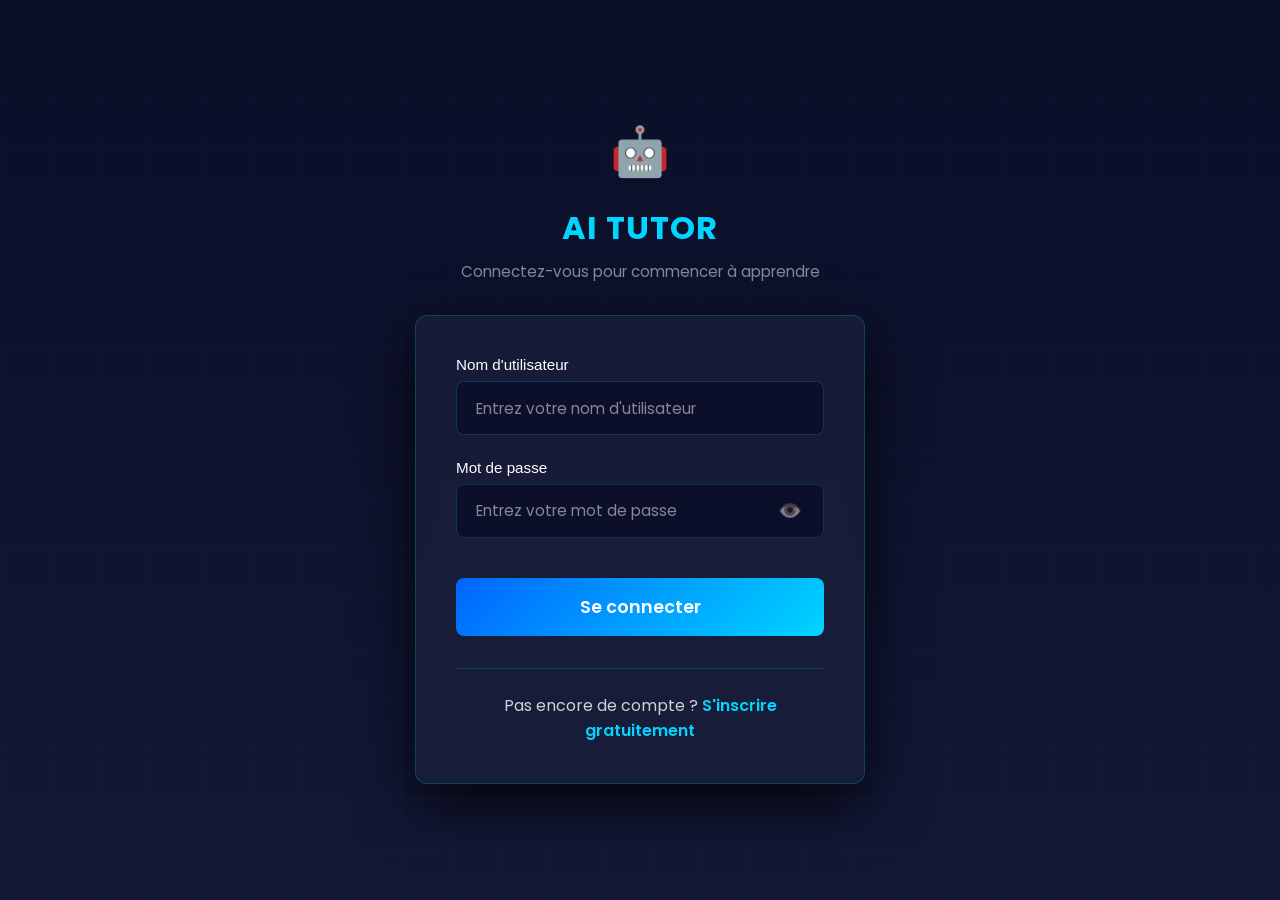
==== commit 7cf9208b: "Mise à jour des pages login, register et script.js" ====
--- a/AI_Tutor/frontend/login.html
+++ b/AI_Tutor/frontend/login.html
@@ -10,7 +10,6 @@
     <link href="https://fonts.googleapis.com/css2?family=Poppins:wght@300;400;500;600;700;800&display=swap" rel="stylesheet">
     <link rel="stylesheet" href="style.css">
     <style>
-        /* Styles spécifiques pour la page de login */
         body {
             display: flex;
             align-items: center;
@@ -69,6 +68,12 @@
             color: var(--text-primary);
             font-weight: 500;
             font-size: 0.95rem;
+        }
+        
+        .password-input-wrapper {
+            position: relative;
+            display: flex;
+            align-items: center;
         }
         
         .input-group input {
@@ -81,6 +86,11 @@
             font-size: 0.95rem;
             font-family: 'Poppins', sans-serif;
             transition: all 0.3s;
+            box-sizing: border-box;
+        }
+        
+        .password-input-wrapper input {
+            padding-right: 2.8rem;
         }
         
         .input-group input:focus {
@@ -92,6 +102,28 @@
         
         .input-group input::placeholder {
             color: var(--text-muted);
+        }
+        
+        .password-toggle-btn {
+            position: absolute;
+            right: 0.75rem;
+            background: none;
+            border: none;
+            color: var(--text-muted);
+            cursor: pointer;
+            font-size: 1.2rem;
+            padding: 0.5rem;
+            transition: all 0.3s;
+            min-width: 44px;
+            min-height: 44px;
+            display: flex;
+            align-items: center;
+            justify-content: center;
+        }
+        
+        .password-toggle-btn:hover {
+            color: var(--electric-blue);
+            transform: scale(1.1);
         }
         
         .submit-btn {
@@ -165,10 +197,7 @@
             text-decoration: underline;
         }
         
-        .error-message {
-            background: rgba(255, 51, 102, 0.1);
-            border: 1px solid var(--error-red);
-            color: var(--error-red);
+        .message-box {
             padding: 1rem;
             border-radius: 8px;
             margin-bottom: 1.5rem;
@@ -176,26 +205,43 @@
             animation: slideDown 0.3s ease-out;
         }
         
-        .error-message.show {
+        .message-box.show {
             display: block;
+        }
+        
+        .info-message {
+            background: rgba(0, 212, 255, 0.1);
+            border: 1px solid var(--electric-blue);
+            color: var(--electric-blue);
+        }
+        
+        .error-message {
+            background: rgba(255, 51, 102, 0.1);
+            border: 1px solid var(--error-red);
+            color: var(--error-red);
         }
         
         .success-message {
             background: rgba(0, 255, 136, 0.1);
             border: 1px solid var(--success-green);
             color: var(--success-green);
-            padding: 1rem;
-            border-radius: 8px;
-            margin-bottom: 1.5rem;
-            display: none;
-            animation: slideDown 0.3s ease-out;
-        }
-        
-        .success-message.show {
-            display: block;
-        }
-        
-        /* Loading spinner */
+        }
+        
+        .message-title {
+            font-weight: 600;
+            margin-bottom: 0.5rem;
+            font-size: 1rem;
+        }
+        
+        .message-detail {
+            font-size: 0.9rem;
+            line-height: 1.5;
+        }
+        
+        .message-detail + .message-detail {
+            margin-top: 0.4rem;
+        }
+        
         .loading-spinner {
             display: none;
             width: 20px;
@@ -219,7 +265,6 @@
             to { transform: rotate(360deg); }
         }
         
-        /* Responsive */
         @media (max-width: 768px) {
             .login-container {
                 max-width: 100%;
@@ -257,6 +302,7 @@
             
             .input-group input {
                 padding: 0.75rem 1rem;
+                padding-right: 2.8rem;
                 font-size: 0.9rem;
             }
             
@@ -272,14 +318,15 @@
     
     <div class="login-container">
         <div class="login-header">
-            
+            <div class="login-logo">🤖</div>
             <h1 class="login-title">AI TUTOR</h1>
             <p class="login-subtitle">Connectez-vous pour commencer à apprendre</p>
         </div>
         
         <div class="form-container">
-            <div id="errorMessage" class="error-message"></div>
-            <div id="successMessage" class="success-message"></div>
+            <div id="infoMessage" class="message-box info-message"></div>
+            <div id="errorMessage" class="message-box error-message"></div>
+            <div id="successMessage" class="message-box success-message"></div>
             
             <form id="loginForm">
                 <div class="input-group">
@@ -296,14 +343,19 @@
                 
                 <div class="input-group">
                     <label for="password">Mot de passe</label>
-                    <input 
-                        type="password" 
-                        id="password" 
-                        name="password" 
-                        placeholder="Entrez votre mot de passe"
-                        required
-                        autocomplete="current-password"
-                    >
+                    <div class="password-input-wrapper">
+                        <input 
+                            type="password" 
+                            id="password" 
+                            name="password" 
+                            placeholder="Entrez votre mot de passe"
+                            required
+                            autocomplete="current-password"
+                        >
+                        <button type="button" class="password-toggle-btn" id="passwordToggle" title="Afficher/Masquer">
+                            👁️
+                        </button>
+                    </div>
                 </div>
                 
                 <button type="submit" class="submit-btn" id="submitBtn">
@@ -320,23 +372,75 @@
 
     <script>
         const errorMessage = document.getElementById('errorMessage');
+        const infoMessage = document.getElementById('infoMessage');
         const successMessage = document.getElementById('successMessage');
         const submitBtn = document.getElementById('submitBtn');
-        
-        function showError(message) {
-            errorMessage.textContent = message;
+        const passwordInput = document.getElementById('password');
+        const passwordToggle = document.getElementById('passwordToggle');
+        
+        // ✅ Toggle affichage/masquage du mot de passe
+        passwordToggle.addEventListener('click', (e) => {
+            e.preventDefault();
+            
+            if (passwordInput.type === 'password') {
+                passwordInput.type = 'text';
+                passwordToggle.textContent = '👁️‍🗨️';
+                passwordToggle.title = 'Masquer le mot de passe';
+            } else {
+                passwordInput.type = 'password';
+                passwordToggle.textContent = '👁️';
+                passwordToggle.title = 'Afficher le mot de passe';
+            }
+        });
+        
+        function showInfo(title, details = []) {
+            infoMessage.innerHTML = `
+                <div class="message-title">ℹ️ ${title}</div>
+                ${details.map(detail => `<div class="message-detail">• ${detail}</div>`).join('')}
+            `;
+            infoMessage.classList.add('show');
+            errorMessage.classList.remove('show');
+            successMessage.classList.remove('show');
+            
+            setTimeout(() => {
+                infoMessage.classList.remove('show');
+            }, 8000);
+        }
+        
+        function showError(title, details = []) {
+            errorMessage.innerHTML = `
+                <div class="message-title">❌ ${title}</div>
+                ${details.map(detail => `<div class="message-detail">• ${detail}</div>`).join('')}
+            `;
             errorMessage.classList.add('show');
+            infoMessage.classList.remove('show');
             successMessage.classList.remove('show');
             
             setTimeout(() => {
                 errorMessage.classList.remove('show');
-            }, 5000);
+            }, 6000);
         }
         
         function showSuccess(message) {
-            successMessage.textContent = message;
+            successMessage.innerHTML = `<div class="message-title">${message}</div>`;
             successMessage.classList.add('show');
             errorMessage.classList.remove('show');
+            infoMessage.classList.remove('show');
+        }
+        
+        function checkLogoutStatus() {
+            const wasLoggedOut = sessionStorage.getItem('wasLoggedOut');
+            
+            if (wasLoggedOut) {
+                showInfo(
+                    'Vous avez été déconnecté',
+                    [
+                        'Vous avez été déconnecté avec succès',
+                        'Veuillez vous reconnecter pour accéder à votre compte'
+                    ]
+                );
+                sessionStorage.removeItem('wasLoggedOut');
+            }
         }
         
         document.getElementById('loginForm').addEventListener('submit', async function(e) {
@@ -346,11 +450,13 @@
             const password = document.getElementById('password').value;
             
             if (!username || !password) {
-                showError('Veuillez remplir tous les champs');
+                showError('Champs manquants', [
+                    !username ? 'Veuillez entrer votre nom d\'utilisateur' : '',
+                    !password ? 'Veuillez entrer votre mot de passe' : ''
+                ].filter(Boolean));
                 return;
             }
             
-            // Désactiver le bouton et afficher le spinner
             submitBtn.disabled = true;
             submitBtn.classList.add('loading');
             
@@ -369,38 +475,86 @@
                 const data = await response.json();
                 
                 if (response.ok) {
-                    // Stocker le token de session
                     localStorage.setItem('sessionId', data.session_id);
                     localStorage.setItem('userId', data.user_id);
                     localStorage.setItem('username', data.username);
                     
-                    showSuccess('✅ Connexion réussie ! Redirection...');
+                    sessionStorage.removeItem('wasLoggedOut');
+                    sessionStorage.removeItem('comeFromAnonymous');
                     
-                    // Rediriger vers le dashboard après 1 seconde
+                    showSuccess('✅ Connexion réussie ! Redirection en cours...');
+                    
                     setTimeout(() => {
                         window.location.href = 'index.html';
                     }, 1000);
                 } else {
-                    showError(data.error || 'Identifiants incorrects');
+                    if (response.status === 401) {
+                        showError('Identifiants incorrects', [
+                            'Le nom d\'utilisateur ou le mot de passe est incorrect',
+                            'Vérifiez que les majuscules/minuscules sont correctes'
+                        ]);
+                    } else if (response.status === 404) {
+                        showError('Utilisateur non trouvé', [
+                            `L'utilisateur "${username}" n'existe pas`,
+                            'Vérifiez le nom d\'utilisateur',
+                            'N\'avez-vous pas encore de compte ? Cliquez sur "S\'inscrire"'
+                        ]);
+                    } else if (response.status === 400) {
+                        showError('Erreur de validation', [
+                            data.error || 'Les données sont invalides',
+                            'Vérifiez votre saisie et réessayez'
+                        ]);
+                    } else if (response.status === 500) {
+                        showError('Erreur serveur', [
+                            'Une erreur s\'est produite sur le serveur',
+                            'Veuillez réessayer dans quelques instants'
+                        ]);
+                    } else {
+                        showError('Erreur de connexion', [
+                            data.error || 'Une erreur est survenue',
+                            'Vérifiez votre connexion internet et réessayez'
+                        ]);
+                    }
+                    
                     submitBtn.disabled = false;
                     submitBtn.classList.remove('loading');
                 }
             } catch (error) {
                 console.error('Erreur:', error);
-                showError('❌ Erreur de connexion au serveur. Vérifiez que le serveur est démarré.');
+                showError('Erreur de connexion au serveur', [
+                    'Impossible de se connecter au serveur',
+                    'Assurez-vous que le serveur est démarré',
+                    'Vérifiez votre connexion internet'
+                ]);
                 submitBtn.disabled = false;
                 submitBtn.classList.remove('loading');
             }
         });
         
-        // Vérifier si déjà connecté
         window.addEventListener('DOMContentLoaded', () => {
             const userId = localStorage.getItem('userId');
-            if (userId) {
-                showSuccess('✅ Déjà connecté ! Redirection...');
+            const sessionId = localStorage.getItem('sessionId');
+            
+            if (userId && sessionId) {
+                showSuccess('✅ Vous êtes déjà connecté ! Redirection...');
                 setTimeout(() => {
                     window.location.href = 'index.html';
                 }, 1000);
+            } else {
+                // ✅ Vérifier si l'utilisateur vient du mode anonyme
+                const comeFromAnonymous = sessionStorage.getItem('comeFromAnonymous');
+                if (comeFromAnonymous) {
+                    showInfo(
+                        'Vous avez utilisé votre essai gratuit',
+                        [
+                            'Créez un compte maintenant pour continuer votre apprentissage',
+                            'Accédez aux conversations illimitées et aux exercices interactifs'
+                        ]
+                    );
+                    sessionStorage.removeItem('comeFromAnonymous');
+                } else {
+                    checkLogoutStatus();
+                }
             }
         });
     </script>
